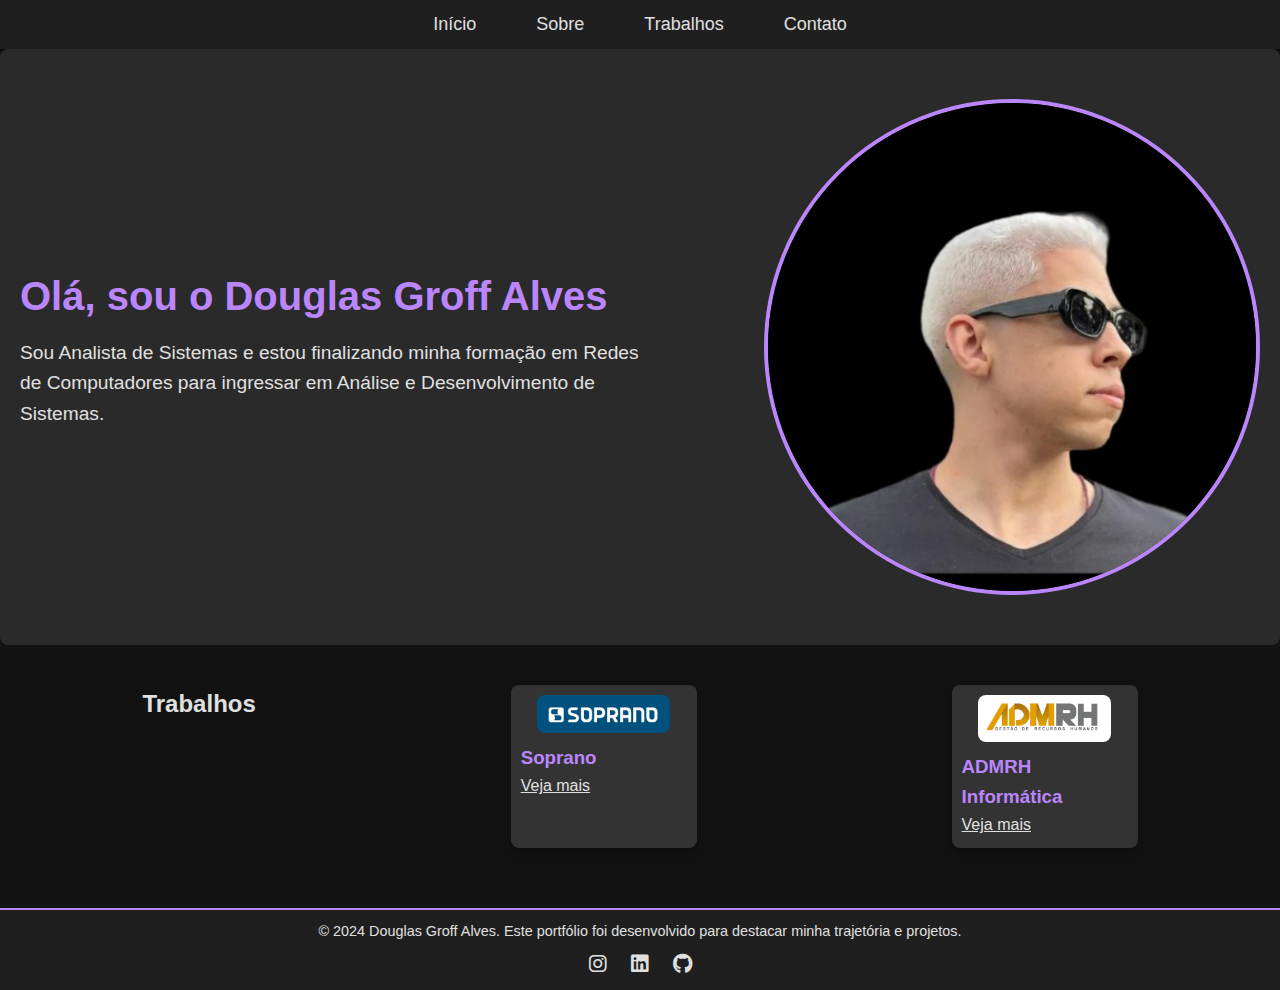
==== index.html @ 260fa3ba "portfolio" ====
<!DOCTYPE html>
<html lang="pt-BR">
<head>
    <meta charset="UTF-8">
    <meta name="viewport" content="width=device-width, initial-scale=1.0">
    <meta name="description" content="Portfólio de Douglas Groff Alves, Analista de Sistemas e estudante de Redes de Computadores e Análise e Desenvolvimento de Sistemas.">
    <title>Meu Portfólio</title>
    <link rel="preload" href="https://cdnjs.cloudflare.com/ajax/libs/font-awesome/6.0.0-beta3/css/all.min.css" as="style" onload="this.onload=null;this.rel='stylesheet'">
    <link rel="stylesheet" href="style.css">
</head>
<body>
    <!-- Cabeçalho -->
    <header>
        <nav>
            <ul>
                <li><a href="index.html" aria-current="page">Início</a></li>
                <li><a href="sobre.html">Sobre</a></li>
                <li><a href="projetos.html">Trabalhos</a></li>
                <li><a href="contato.html">Contato</a></li>
            </ul>
        </nav>
    </header>

    <!-- Seção de Introdução -->
    <section class="intro">
        <div class="intro-text">
            <h1>Olá, sou o Douglas Groff Alves</h1>
            <p>Sou Analista de Sistemas e estou finalizando minha formação em Redes de Computadores para ingressar em Análise e Desenvolvimento de Sistemas.</p>
        </div>
        <div class="intro-img">
            <img src="doug.jpg" alt="Foto de perfil de Douglas Groff Alves" class="foto-perfil">
        </div>
    </section>

    <!-- Seção de Destaque de Projetos -->
    <section class="destaques">
        <h2>Trabalhos</h2>
		<div class="projeto">
            <img src="logo_soprano.png" alt="Logo Soprano" class="logo-soprano">
            <h3>Soprano</h3>
            <u><p><a href="projetos.html">Veja mais</a></p></u>
        </div>
        <div class="projeto">
            <img src="logo_adm.png" alt="Logo ADMRH" class="logo-admrh">
            <h3>ADMRH Informática</h3>
            <u><p><a href="projetos.html">Veja mais</a></p></u>
        </div>
    </section>

<!-- Rodapé -->
    <footer>
        <p>&copy; 2024 Douglas Groff Alves. Este portfólio foi desenvolvido para destacar minha trajetória e projetos.</p>
        <ul>
            <li><a href="https://www.instagram.com/douglas.groff.71/" target="_blank" aria-label="Instagram"><i class="fab fa-instagram"></i></a></li>
            <li><a href="https://www.linkedin.com/in/douglasgroffalves" target="_blank" aria-label="LinkedIn"><i class="fab fa-linkedin"></i></a></li>
            <li><a href="https://github.com/douglasgroff001" target="_blank" aria-label="GitHub"><i class="fab fa-github"></i></a></li>
        </ul>
    </footer>
</body>
</html>
---- style.css ----
/* Reset de estilos */
* {
    margin: 0;
    padding: 0;
    box-sizing: border-box;
}

/* Corpo */
body {
    font-family: Arial, sans-serif;
    background-color: #121212; /* Fundo escuro */
    color: #e0e0e0; /* Texto claro */
    line-height: 1.6; /* Melhor legibilidade */
}

/* Cabeçalho */
header {
    background-color: #1f1f1f; /* Cor mais escura para o cabeçalho */
    padding: 10px 0;
    box-shadow: 0 2px 4px rgba(0, 0, 0, 0.5); /* Adiciona um leve sombreamento */
}

header nav ul {
    display: flex;
    justify-content: center;
    list-style: none;
}

header nav ul li {
    margin: 0 20px;
}

header nav ul li a {
    color: #e0e0e0; /* Texto claro */
    text-decoration: none;
    font-size: 18px;
    transition: color 0.3s;
    padding: 5px 10px; /* Espaço ao redor do texto */
    border-radius: 4px; /* Bordas arredondadas */
}

header nav ul li a:hover {
    color: #bb86fc; /* Cor ao passar o mouse */
    background-color: #2a2a2a; /* Fundo para o hover */
}

/* Seções */
section {
    padding: 20px;
    margin-bottom: 20px;
}

/* Seção de Introdução */
.intro {
    display: flex;
    align-items: center;
    justify-content: space-between;
    background-color: #2a2a2a; /* Fundo mais suave para a introdução */
    border-radius: 8px;
    padding: 50px 20px;
    flex-wrap: wrap; /* Permite que os itens se ajustem em telas menores */
    gap: 20px;
}

.intro-text {
    max-width: 50%;
}

.intro h1 {
    color: #bb86fc; /* Cor roxa para o título */
    font-size: 2.5em;
    margin-bottom: 10px;
}

.intro p {
    font-size: 1.2em;
    color: #e0e0e0; /* Texto claro */
}

.intro-img {
    max-width: 40%;
    display: flex;
    justify-content: center;
}

.foto-perfil {
    width: 100%;
    border-radius: 50%;
    border: 4px solid #bb86fc; /* Borda roxa para destacar */
    object-fit: cover; /* Garante que a imagem preencha o círculo sem distorcer */
}

/* Seção de Destaques */
.destaques {
    display: flex;
    justify-content: space-around;
    flex-wrap: wrap; /* Permite ajuste responsivo */
    gap: 10px;
    margin-top: 20px;
}

.projeto {
    width: 15%; /* Reduzido pela metade */
    background-color: #333333; /* Fundo escuro suave para cada projeto */
    padding: 10px;
    border-radius: 8px;
    box-shadow: 0 4px 8px rgba(0, 0, 0, 0.3);
    transition: transform 0.3s, box-shadow 0.3s;
}

.projeto:hover {
    transform: translateY(-10px); /* Efeito de hover */
    box-shadow: 0 8px 16px rgba(0, 0, 0, 0.4);
}

.projeto img {
    width: 80%; /* Reduz o tamanho da imagem */
    border-radius: 8px;
    margin: 0 auto; /* Centraliza a imagem */
    display: block;
}

.projeto h3 {
    color: #bb86fc; /* Cor roxa para os títulos dos projetos */
    margin-top: 10px;
}

.projeto p {
    color: #e0e0e0; /* Texto claro */
}

.projeto p a {
    color: #e0e0e0; /* Link branco */
    text-decoration: none; /* Remove sublinhado */
    transition: color 0.3s;
}

.projeto p a:hover {
    color: #bb86fc; /* Link roxo ao passar o mouse */
}

/* Seção Trabalhos */
.trabalhos {
    display: flex;
    justify-content: center;
    align-items: flex-start; /* Alinhamento dos elementos no topo */
    flex-wrap: wrap;
    gap: 20px;
    padding: 20px; /* Espaçamento interno */
}

.trabalhos .projeto {
    width: 300px; /* Tamanho fixo para uniformizar */
    background-color: #333333;
    padding: 15px;
    border-radius: 8px;
    box-shadow: 0 4px 8px rgba(0, 0, 0, 0.3);
    text-align: center;
    transition: transform 0.3s, box-shadow 0.3s;
}

.trabalhos .projeto img {
    width: 80%; /* Ajuste proporcional para imagens */
    margin: 0 auto;
    display: block;
    border-radius: 8px;
}

.trabalhos .projeto h3 {
    color: #bb86fc;
    margin-top: 10px;
}

.trabalhos .projeto p {
    color: #e0e0e0;
    margin-top: 10px;
}


/* Estilo para a seção de contato */
.contato {
    max-width: 600px; /* Limita a largura da seção */
    margin: 50px auto; /* Centraliza a seção na página */
    background-color: #1f1f1f; /* Fundo escuro */
    padding: 20px 30px; /* Espaçamento interno */
    border-radius: 10px; /* Bordas arredondadas */
    box-shadow: 0 4px 8px rgba(0, 0, 0, 0.3); /* Sombra para destaque */
    text-align: center; /* Centraliza texto e elementos */
}

.contato h1 {
    color: #bb86fc; /* Cor do título */
    font-size: 2em; /* Tamanho do título */
    margin-bottom: 10px; /* Espaçamento inferior */
}

.contato p {
    color: #e0e0e0; /* Texto claro */
    font-size: 1.1em; /* Aumenta o tamanho do texto */
    margin-bottom: 20px; /* Espaçamento inferior */
}

/* Estilo para o formulário */
#contato-form {
    display: flex;
    flex-direction: column; /* Organiza os campos em coluna */
    gap: 15px; /* Espaço entre os campos */
}

.campo {
    text-align: left; /* Alinha as labels à esquerda */
}

.campo label {
    color: #e0e0e0; /* Cor do texto */
    font-weight: bold; /* Destaca o texto */
    margin-bottom: 5px; /* Espaçamento inferior */
    display: block; /* Garante que fique acima do campo */
}

.campo input,
.campo textarea {
    width: 100%; /* Preenche a largura do formulário */
    padding: 10px; /* Espaçamento interno */
    border: 2px solid #333333; /* Borda inicial */
    border-radius: 5px; /* Bordas arredondadas */
    background-color: #2a2a2a; /* Fundo escuro */
    color: #e0e0e0; /* Texto claro */
    font-size: 1em; /* Tamanho da fonte */
    transition: border 0.3s; /* Animação na borda */
}

.campo input:focus,
.campo textarea:focus {
    border-color: #bb86fc; /* Muda a cor da borda ao focar */
    outline: none; /* Remove o contorno padrão */
}

.campo textarea {
    resize: vertical; /* Permite redimensionar apenas verticalmente */
}

/* Botão de envio */
button[type="button"] {
    padding: 10px 20px; /* Espaçamento interno */
    background-color: #bb86fc; /* Fundo roxo */
    color: #121212; /* Texto escuro */
    border: none; /* Remove borda */
    border-radius: 5px; /* Bordas arredondadas */
    font-size: 1.1em; /* Aumenta o texto */
    font-weight: bold; /* Destaca o texto */
    cursor: pointer; /* Mostra o cursor de clique */
    transition: background-color 0.3s, transform 0.2s; /* Animações */
}

button[type="button"]:hover {
    background-color: #a673e8; /* Cor mais clara ao passar o mouse */
    transform: scale(1.05); /* Leve aumento no botão */
}

button[type="button"]:active {
    transform: scale(0.95); /* Reduz o botão ao clicar */
}

/* Responsividade */
@media (max-width: 480px) {
    .contato {
        padding: 15px; /* Reduz o padding em telas menores */
    }

    .contato h1 {
        font-size: 1.8em; /* Reduz tamanho do título */
    }

    .contato p {
        font-size: 1em; /* Ajusta tamanho do texto */
    }
}

/* Rodapé */
footer {
    text-align: center;
    background-color: #1f1f1f;
    color: #e0e0e0;
    padding: 10px 0; /* Reduzindo o padding para menor altura */
    margin-top: 40px;
    border-top: 2px solid #bb86fc; /* Linha decorativa no topo */
    font-size: 0.9em; /* Diminuindo tamanho da fonte */
}

footer ul {
    list-style: none;
    padding: 0;
    margin-top: 5px; /* Reduzindo espaço entre elementos */
}

footer ul li {
    display: inline;
    margin: 0 10px; /* Menor espaçamento entre links */
}

footer ul li a {
    color: #e0e0e0;
    text-decoration: none;
    font-size: 20px; /* Diminuindo tamanho dos ícones */
    transition: color 0.3s;
}

footer ul li a:hover {
    color: #bb86fc;
}

/* Media Queries para Responsividade */
@media (max-width: 768px) {
    .intro {
        flex-direction: column;
        text-align: center;
    }

    .intro-text {
        max-width: 100%;
    }

    .intro-img {
        max-width: 60%;
    }

    .destaques {
        flex-direction: column;
        align-items: center;
    }

    .projeto {
        width: 80%;
        margin-bottom: 20px;
    }

    footer ul li {
        display: block;
        margin: 10px 0;
    }
}

@media (max-width: 480px) {
    header nav ul {
        flex-direction: column;
        align-items: center;
    }

    header nav ul li {
        margin: 10px 0;
    }

    .intro h1 {
        font-size: 1.8em;
    }

    .intro p {
        font-size: 1em;
    }
}
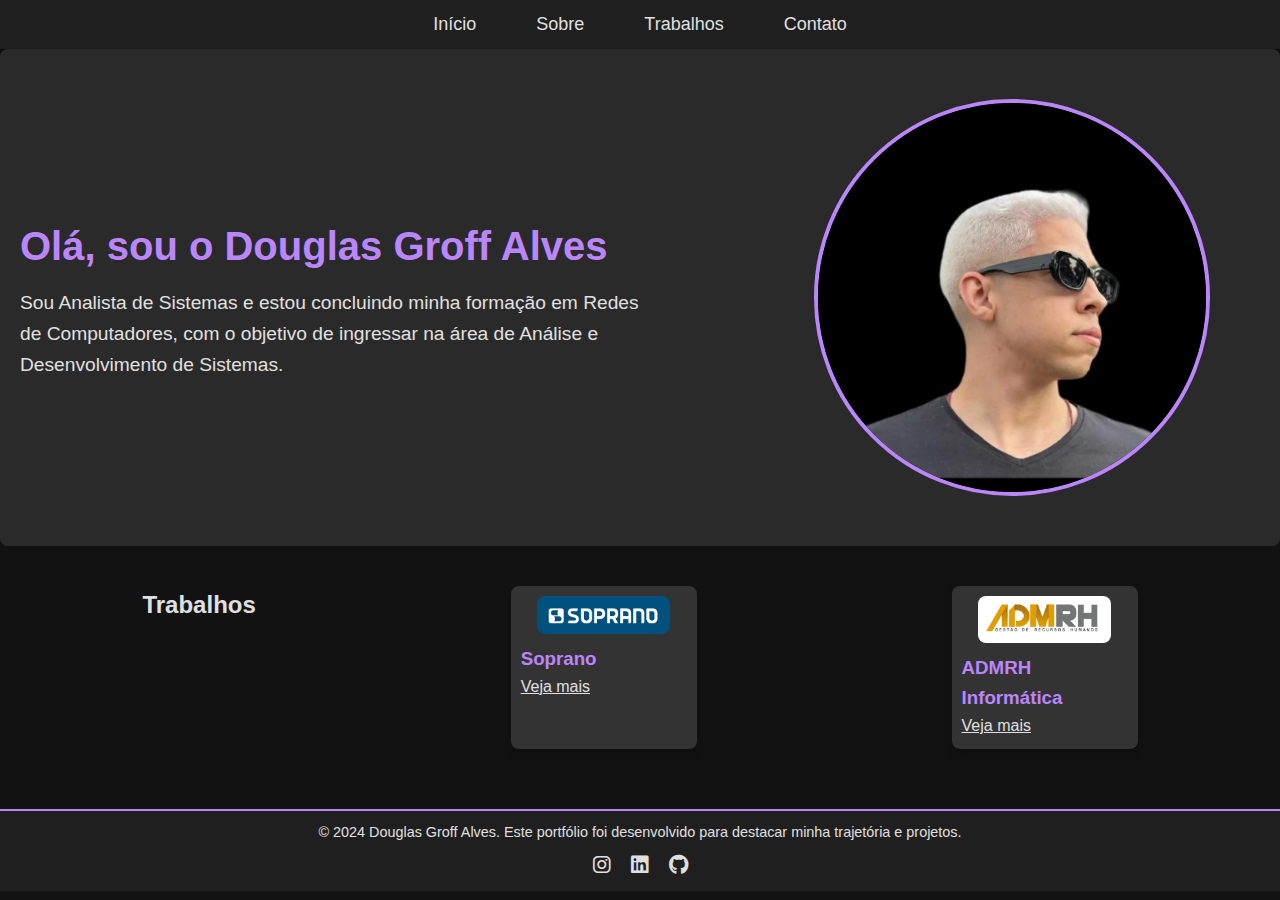
==== commit 365907c2: "Update index.html" ====
--- a/index.html
+++ b/index.html
@@ -25,7 +25,7 @@
     <section class="intro">
         <div class="intro-text">
             <h1>Olá, sou o Douglas Groff Alves</h1>
-            <p>Sou Analista de Sistemas e estou finalizando minha formação em Redes de Computadores para ingressar em Análise e Desenvolvimento de Sistemas.</p>
+            <p>Sou Analista de Sistemas e estou concluindo minha formação em Redes de Computadores, com o objetivo de ingressar na área de Análise e Desenvolvimento de Sistemas.</p>
         </div>
         <div class="intro-img">
             <img src="doug.jpg" alt="Foto de perfil de Douglas Groff Alves" class="foto-perfil">
@@ -57,4 +57,4 @@
         </ul>
     </footer>
 </body>
-</html>+</html>
--- a/style.css
+++ b/style.css
@@ -84,7 +84,7 @@
 }
 
 .foto-perfil {
-    width: 100%;
+    width: 80%;
     border-radius: 50%;
     border: 4px solid #bb86fc; /* Borda roxa para destacar */
     object-fit: cover; /* Garante que a imagem preencha o círculo sem distorcer */
@@ -143,7 +143,7 @@
 .trabalhos {
     display: flex;
     justify-content: center;
-    align-items: flex-start; /* Alinhamento dos elementos no topo */
+    align-items: center;
     flex-wrap: wrap;
     gap: 20px;
     padding: 20px; /* Espaçamento interno */
@@ -175,7 +175,6 @@
     color: #e0e0e0;
     margin-top: 10px;
 }
-
 
 /* Estilo para a seção de contato */
 .contato {
@@ -292,6 +291,8 @@
     list-style: none;
     padding: 0;
     margin-top: 5px; /* Reduzindo espaço entre elementos */
+    display: flex;
+    justify-content: center;
 }
 
 footer ul li {
@@ -339,6 +340,10 @@
         display: block;
         margin: 10px 0;
     }
+
+    .trabalhos {
+        flex-direction: column;
+    }
 }
 
 @media (max-width: 480px) {
@@ -358,4 +363,22 @@
     .intro p {
         font-size: 1em;
     }
-}
+
+    .trabalhos {
+        flex-direction: column;
+    }
+
+    .trabalhos .projeto {
+        width: 100%;
+    }
+
+    footer ul {
+        flex-direction: row; /* Garante que os ícones fiquem lado a lado */
+        justify-content: center; /* Centraliza os ícones */
+    }
+
+    footer ul li {
+        display: inline-block; /* Mantém os ícones lado a lado */
+        margin: 0 15px; /* Adiciona espaço entre os ícones */
+    }
+}
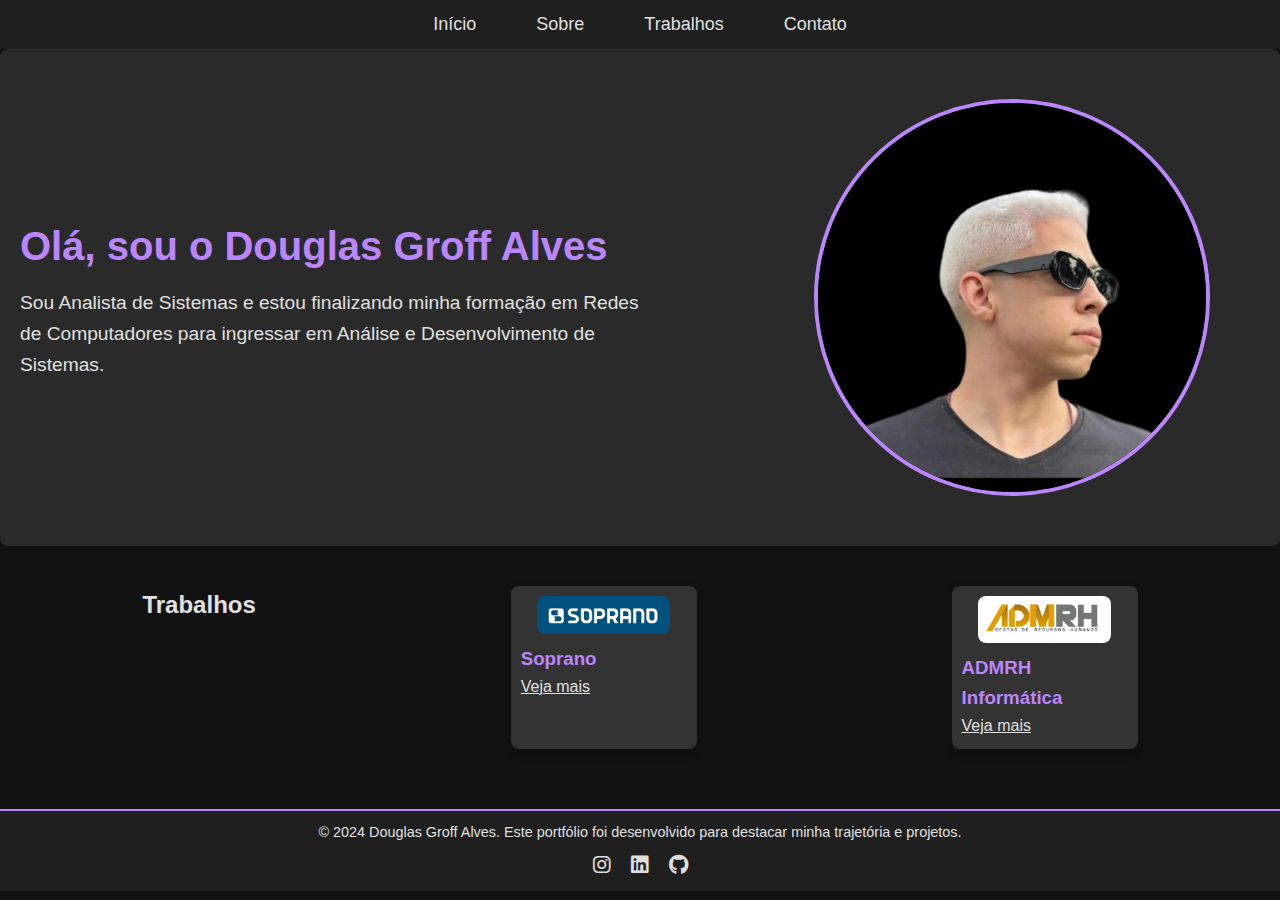
==== commit 2bdb9a95: "Update index.html" ====
--- a/index.html
+++ b/index.html
@@ -11,21 +11,28 @@
 <body>
     <!-- Cabeçalho -->
     <header>
-        <nav>
-            <ul>
-                <li><a href="index.html" aria-current="page">Início</a></li>
-                <li><a href="sobre.html">Sobre</a></li>
-                <li><a href="projetos.html">Trabalhos</a></li>
-                <li><a href="contato.html">Contato</a></li>
-            </ul>
-        </nav>
-    </header>
-
+    <nav>
+        <!-- Ícone do hambúrguer para dispositivos móveis -->
+        <div class="hamburger-menu" id="hamburger-menu">
+            <div class="bar"></div>
+            <div class="bar"></div>
+            <div class="bar"></div>
+        </div>
+		<!-- Menu de navegação -->
+        <ul id="menu">
+            <li><a href="index.html">Início</a></li>
+            <li><a href="sobre.html">Sobre</a></li>
+            <li><a href="projetos.html">Trabalhos</a></li>
+            <li><a href="contato.html">Contato</a></li>
+        </ul>
+    </nav>
+</header>
+    
     <!-- Seção de Introdução -->
     <section class="intro">
         <div class="intro-text">
             <h1>Olá, sou o Douglas Groff Alves</h1>
-            <p>Sou Analista de Sistemas e estou concluindo minha formação em Redes de Computadores, com o objetivo de ingressar na área de Análise e Desenvolvimento de Sistemas.</p>
+            <p>Sou Analista de Sistemas e estou finalizando minha formação em Redes de Computadores para ingressar em Análise e Desenvolvimento de Sistemas.</p>
         </div>
         <div class="intro-img">
             <img src="doug.jpg" alt="Foto de perfil de Douglas Groff Alves" class="foto-perfil">
@@ -35,7 +42,7 @@
     <!-- Seção de Destaque de Projetos -->
     <section class="destaques">
         <h2>Trabalhos</h2>
-		<div class="projeto">
+        <div class="projeto">
             <img src="logo_soprano.png" alt="Logo Soprano" class="logo-soprano">
             <h3>Soprano</h3>
             <u><p><a href="projetos.html">Veja mais</a></p></u>
@@ -47,7 +54,7 @@
         </div>
     </section>
 
-<!-- Rodapé -->
+    <!-- Rodapé -->
     <footer>
         <p>&copy; 2024 Douglas Groff Alves. Este portfólio foi desenvolvido para destacar minha trajetória e projetos.</p>
         <ul>
@@ -56,5 +63,20 @@
             <li><a href="https://github.com/douglasgroff001" target="_blank" aria-label="GitHub"><i class="fab fa-github"></i></a></li>
         </ul>
     </footer>
+
+    <!-- Script JavaScript ajustado -->
+    <script>
+	// Seleciona o ícone do hambúrguer e o menu
+		const hamburgerMenu = document.getElementById('hamburger-menu');
+		const menu = document.getElementById('menu');
+
+	// Adiciona um ouvinte de evento para o clique no hambúrguer
+		hamburgerMenu.addEventListener('click', function() {
+    // Alterna a classe 'open' no ícone do hambúrguer (faz ele virar um 'X')
+		hamburgerMenu.classList.toggle('open'); 
+    // Alterna a classe 'active' no menu de navegação (abre ou fecha o menu)
+		menu.classList.toggle('active');
+	});
+    </script>
 </body>
 </html>
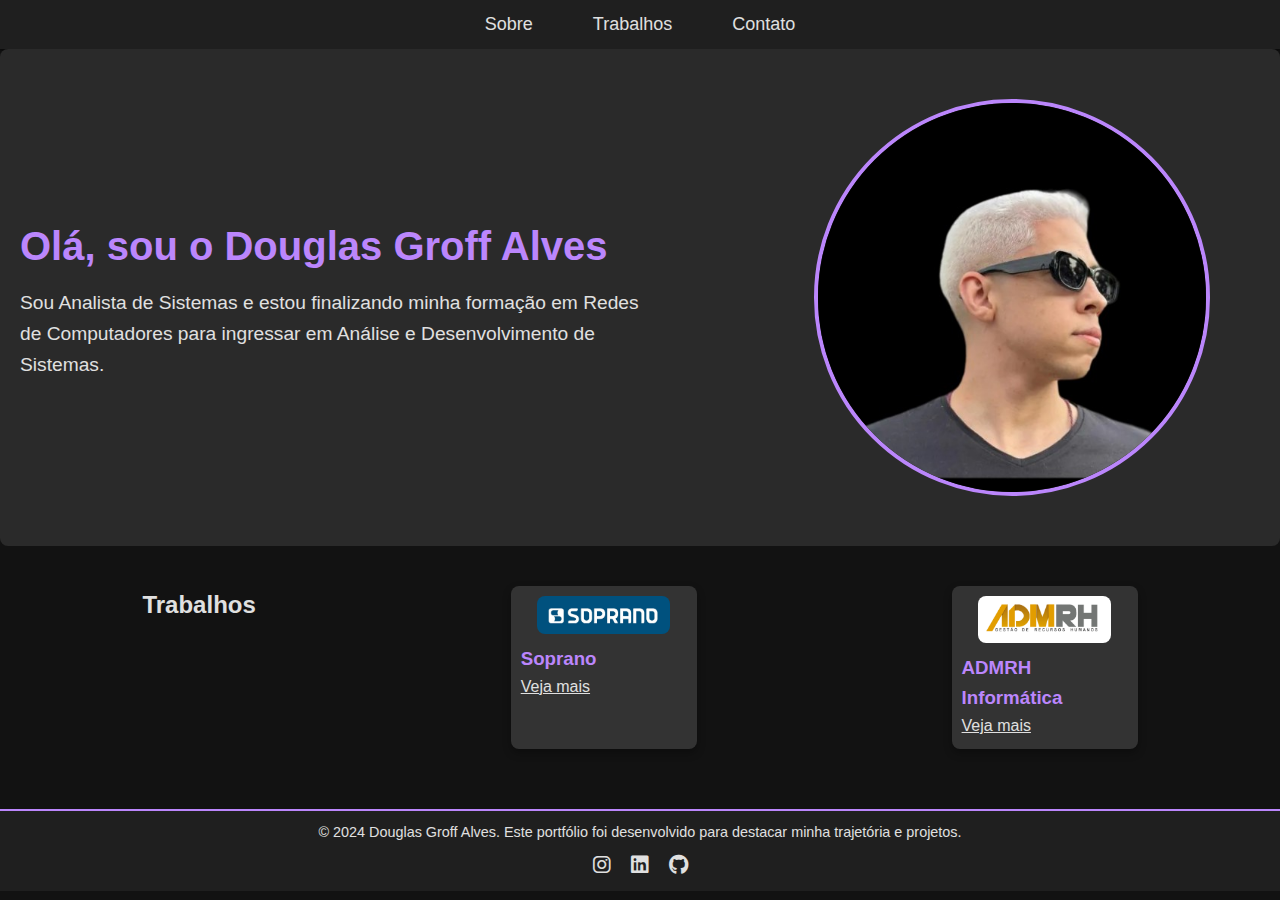
==== commit dd4ee90f: "Update index.html" ====
--- a/index.html
+++ b/index.html
@@ -20,7 +20,6 @@
         </div>
 		<!-- Menu de navegação -->
         <ul id="menu">
-            <li><a href="index.html">Início</a></li>
             <li><a href="sobre.html">Sobre</a></li>
             <li><a href="projetos.html">Trabalhos</a></li>
             <li><a href="contato.html">Contato</a></li>
--- a/style.css
+++ b/style.css
@@ -346,6 +346,104 @@
     }
 }
 
+/* INÍCIO DO MENU HAMBURGUER */
+/* Estilos do menu hambúrguer */
+.hamburger-menu {
+    display: none;
+    flex-direction: column;
+    cursor: pointer;
+    width: 30px;
+    height: 25px;
+    justify-content: space-between;
+    align-items: center;
+    transition: transform 0.3s ease; /* Transição suave */
+}
+
+.hamburger-menu .bar {
+    background-color: #e0e0e0;
+    height: 4px;
+    width: 100%;
+    border-radius: 2px;
+    transition: all 0.3s ease; /* Transições para as barras */
+}
+
+/* Mudança do ícone para "X" quando o menu é aberto */
+.hamburger-menu.open .bar:nth-child(1) {
+    transform: rotate(45deg) translate(20px, -5px); /* Primeira barra vira para diagonal */
+}
+
+.hamburger-menu.open .bar:nth-child(2) {
+    opacity: 0; /* Segunda barra desaparece */
+}
+
+.hamburger-menu.open .bar:nth-child(3) {
+    transform: rotate(-45deg) translate(20px, 5px); /* Terceira barra vira para diagonal */
+}
+
+/* Menu de navegação oculto em dispositivos móveis */
+#menu {
+    display: flex;
+    justify-content: center;
+    list-style: none;
+}
+
+#menu li {
+    margin: 0 20px;
+}
+
+#menu li a {
+    color: #e0e0e0;
+    text-decoration: none;
+    font-size: 18px;
+    transition: color 0.3s;
+    padding: 5px 10px;
+    border-radius: 4px;
+}
+
+#menu li a:hover {
+    color: #bb86fc;
+    background-color: #2a2a2a;
+}
+
+/* Quando a tela é menor ou igual a 768px, o menu hambúrguer será exibido */
+@media (max-width: 768px) {
+    .hamburger-menu {
+        display: flex;
+    }
+
+    #menu {
+        display: none; /* Inicialmente, o menu está oculto */
+        flex-direction: column;
+        width: 100%;
+        text-align: center;
+        background-color: #1f1f1f;
+        position: absolute;
+        top: 60px;
+        left: 0;
+        padding: 10px 0;
+    }
+
+    #menu li {
+        margin: 15px 0; /* Menor espaçamento entre os itens do menu */
+    }
+
+    #menu.active {
+        display: flex; /* Mostra o menu quando a classe 'active' é adicionada */
+    }
+}
+
+/* Quando o menu hambúrguer está ativo, o menu de navegação é mostrado */
+@media (max-width: 480px) {
+    #menu li a {
+        font-size: 20px;
+    }
+}
+
+
+
+/* FIM DO MENU HAMBURGUER */
+
+
 @media (max-width: 480px) {
     header nav ul {
         flex-direction: column;
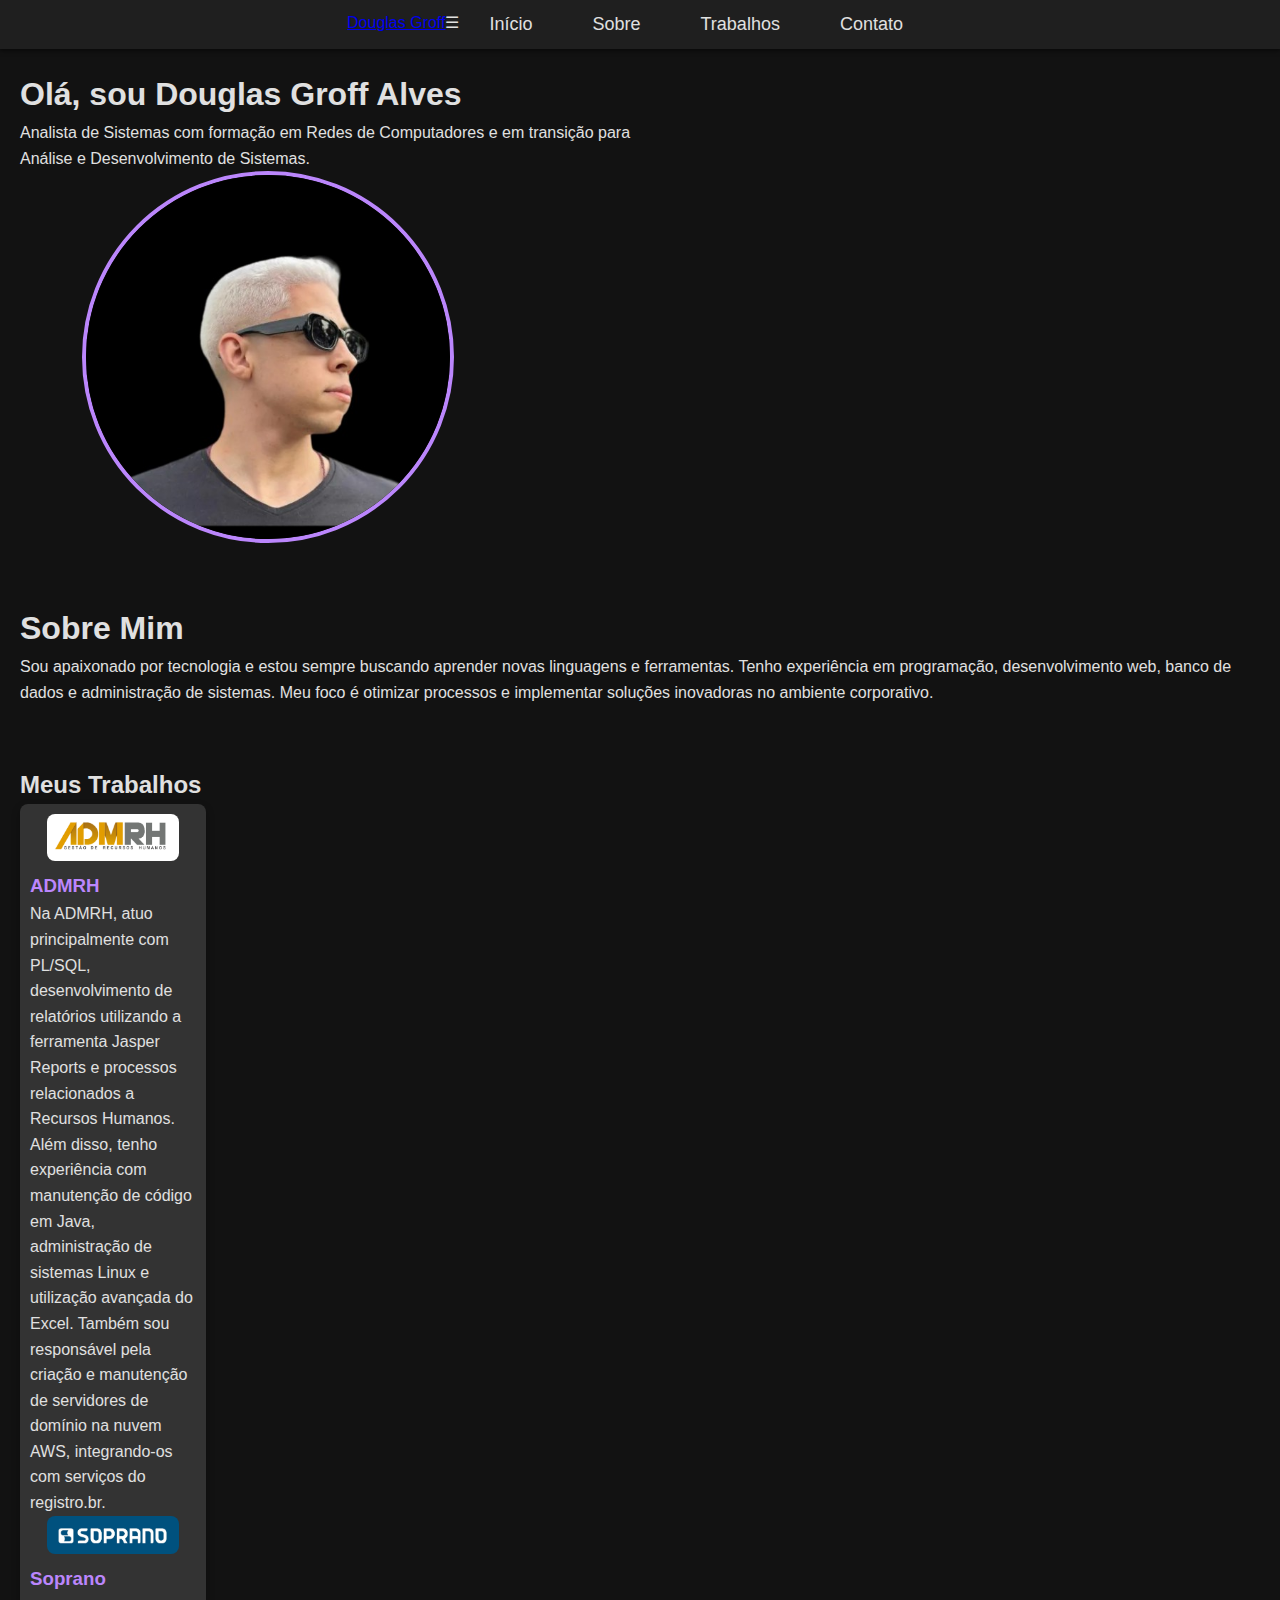
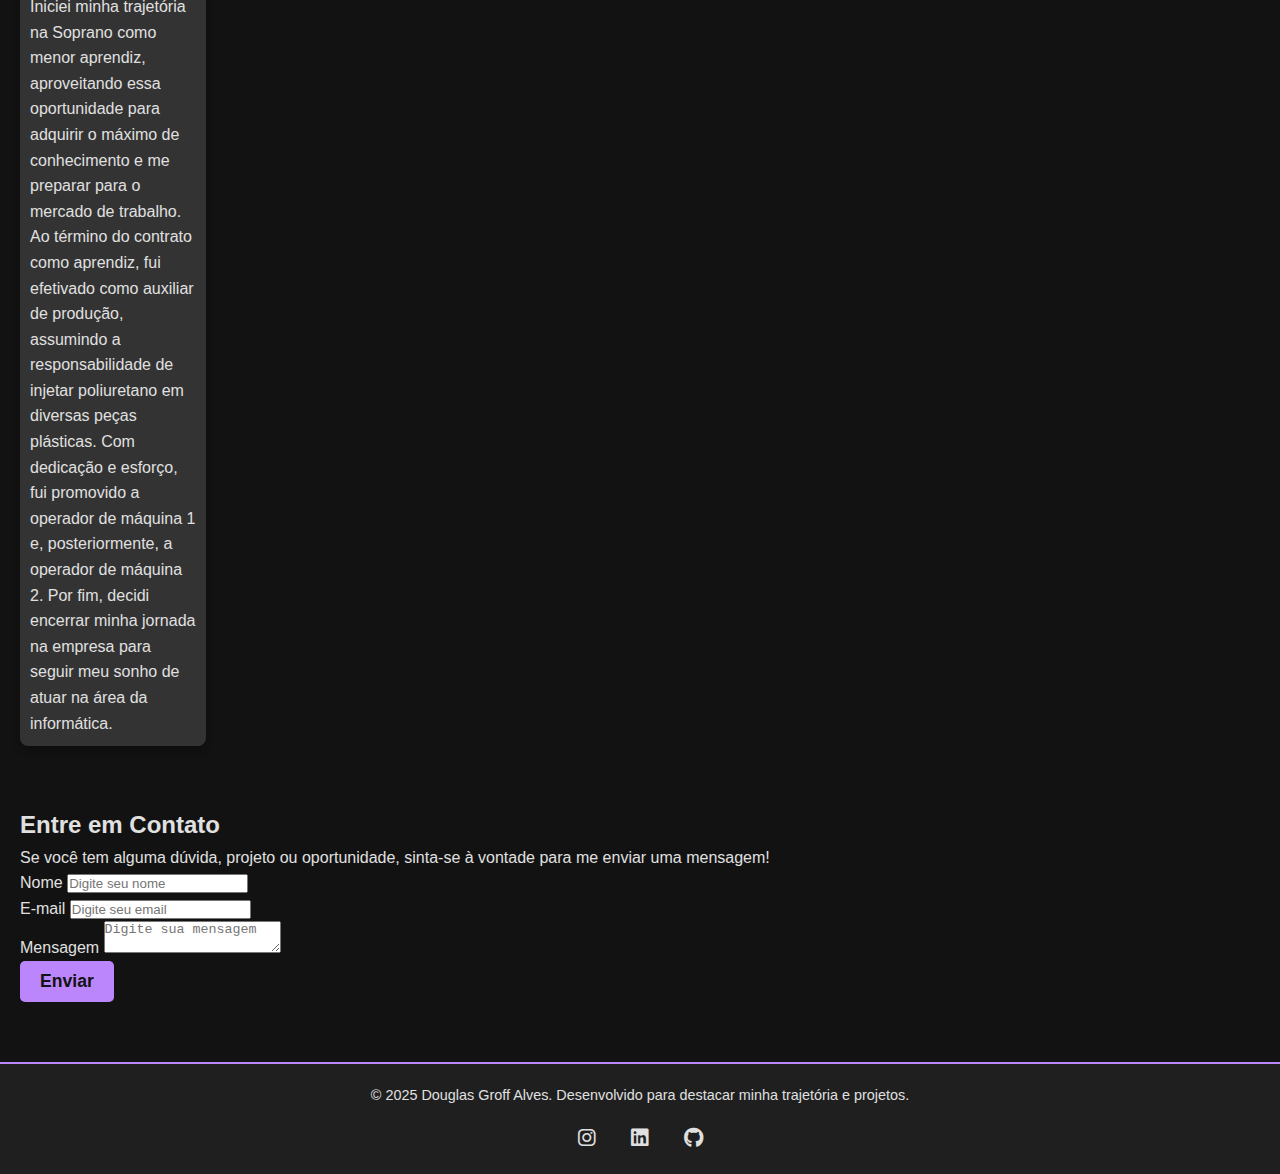
==== commit fe86716d: "Update index.html" ====
--- a/index.html
+++ b/index.html
@@ -1,81 +1,228 @@
 <!DOCTYPE html>
 <html lang="pt-BR">
+
 <head>
     <meta charset="UTF-8">
     <meta name="viewport" content="width=device-width, initial-scale=1.0">
-    <meta name="description" content="Portfólio de Douglas Groff Alves, Analista de Sistemas e estudante de Redes de Computadores e Análise e Desenvolvimento de Sistemas.">
-    <title>Meu Portfólio</title>
-    <link rel="preload" href="https://cdnjs.cloudflare.com/ajax/libs/font-awesome/6.0.0-beta3/css/all.min.css" as="style" onload="this.onload=null;this.rel='stylesheet'">
+    <title>Portfólio</title>
     <link rel="stylesheet" href="style.css">
+    <link rel="stylesheet" href="https://cdnjs.cloudflare.com/ajax/libs/font-awesome/6.0.0-beta3/css/all.min.css">
 </head>
+
 <body>
-    <!-- Cabeçalho -->
     <header>
-    <nav>
-        <!-- Ícone do hambúrguer para dispositivos móveis -->
-        <div class="hamburger-menu" id="hamburger-menu">
-            <div class="bar"></div>
-            <div class="bar"></div>
-            <div class="bar"></div>
-        </div>
-		<!-- Menu de navegação -->
-        <ul id="menu">
-            <li><a href="sobre.html">Sobre</a></li>
-            <li><a href="projetos.html">Trabalhos</a></li>
-            <li><a href="contato.html">Contato</a></li>
-        </ul>
-    </nav>
-</header>
-    
-    <!-- Seção de Introdução -->
-    <section class="intro">
+        <nav id="menu">
+            <div class="logo">
+                <a href="#">Douglas Groff</a>
+            </div>
+            <div class="menu-hamburguer" id="menu-hamburguer">
+                &#9776; <!-- Ícone do hambúrguer -->
+            </div>
+            <div id="menu-items">
+                <ul>
+                    <li><a href="#home">Início</a></li>
+                    <li><a href="#sobre">Sobre</a></li>
+                    <li><a href="#trabalhos">Trabalhos</a></li>
+                    <li><a href="#contato">Contato</a></li>
+                </ul>
+            </div>
+        </nav>
+    </header>
+
+    <section id="home">
         <div class="intro-text">
-            <h1>Olá, sou o Douglas Groff Alves</h1>
-            <p>Sou Analista de Sistemas e estou finalizando minha formação em Redes de Computadores para ingressar em Análise e Desenvolvimento de Sistemas.</p>
+            <h1>Olá, sou Douglas Groff Alves</h1>
+            <p>Analista de Sistemas com formação em Redes de Computadores e em transição para Análise e Desenvolvimento de Sistemas.</p>
         </div>
         <div class="intro-img">
             <img src="doug.jpg" alt="Foto de perfil de Douglas Groff Alves" class="foto-perfil">
         </div>
     </section>
 
-    <!-- Seção de Destaque de Projetos -->
-    <section class="destaques">
-        <h2>Trabalhos</h2>
+    <section id="sobre">
+        <h1>Sobre Mim</h1>
+        <p>Sou apaixonado por tecnologia e estou sempre buscando aprender novas linguagens e ferramentas. Tenho experiência em programação, 
+		desenvolvimento web, banco de dados e administração de sistemas. Meu foco é otimizar processos e implementar soluções inovadoras no ambiente corporativo.</p>
+    </section>
+
+    <section id="trabalhos">
+        <h2>Meus Trabalhos</h2>
         <div class="projeto">
-            <img src="logo_soprano.png" alt="Logo Soprano" class="logo-soprano">
-            <h3>Soprano</h3>
-            <u><p><a href="projetos.html">Veja mais</a></p></u>
-        </div>
-        <div class="projeto">
-            <img src="logo_adm.png" alt="Logo ADMRH" class="logo-admrh">
-            <h3>ADMRH Informática</h3>
-            <u><p><a href="projetos.html">Veja mais</a></p></u>
+            <div class="projeto-item">
+                <img src="logo_adm.png" alt="Logo da ADMRH" class="logo">
+                <div class="info">
+                    <h3>ADMRH</h3>
+                    <p>Na ADMRH, atuo principalmente com PL/SQL, desenvolvimento de relatórios utilizando a ferramenta Jasper Reports e processos relacionados a Recursos Humanos. 
+					Além disso, tenho experiência com manutenção de código em Java, administração de sistemas Linux e utilização avançada do Excel. 
+					Também sou responsável pela criação e manutenção de servidores de domínio na nuvem AWS, integrando-os com serviços do registro.br.</p>
+                </div>
+            </div>
+            <div class="projeto-item">
+                <img src="logo_soprano.png" alt="Logo da Soprano" class="logo">
+                <div class="info">
+                    <h3>Soprano</h3>
+                    <p>Iniciei minha trajetória na Soprano como menor aprendiz, aproveitando essa oportunidade para adquirir o máximo de conhecimento e me preparar para o mercado de trabalho. 
+					Ao término do contrato como aprendiz, fui efetivado como auxiliar de produção, assumindo a responsabilidade de injetar poliuretano em diversas peças plásticas. 
+					Com dedicação e esforço, fui promovido a operador de máquina 1 e, posteriormente, a operador de máquina 2. Por fim, decidi encerrar minha jornada na empresa para seguir meu sonho de atuar na área da informática.</p>
+                </div>
+            </div>
         </div>
     </section>
 
-    <!-- Rodapé -->
+<section id="contato">
+    <div class="contact-info">
+        <h2>Entre em Contato</h2>
+        <p>Se você tem alguma dúvida, projeto ou oportunidade, sinta-se à vontade para me enviar uma mensagem!</p>
+
+        <form class="contact-form" action="#" method="POST">
+            <div class="form-group">
+                <label for="name">Nome</label>
+                <input type="text" id="name" name="name" required placeholder="Digite seu nome">
+            </div>
+            <div class="form-group">
+                <label for="email">E-mail</label>
+                <input type="email" id="email" name="email" required placeholder="Digite seu email">
+            </div>
+            <div class="form-group">
+                <label for="message">Mensagem</label>
+                <textarea id="message" name="message" required placeholder="Digite sua mensagem"></textarea>
+            </div>
+            <button type="button" onclick="enviarMensagemWhatsApp()">Enviar</button>
+        </form>
+    </div>
+</section>
+
     <footer>
-        <p>&copy; 2024 Douglas Groff Alves. Este portfólio foi desenvolvido para destacar minha trajetória e projetos.</p>
+        <p>&copy; 2025 Douglas Groff Alves. Desenvolvido para destacar minha trajetória e projetos.</p>
         <ul>
-            <li><a href="https://www.instagram.com/douglas.groff.71/" target="_blank" aria-label="Instagram"><i class="fab fa-instagram"></i></a></li>
-            <li><a href="https://www.linkedin.com/in/douglasgroffalves" target="_blank" aria-label="LinkedIn"><i class="fab fa-linkedin"></i></a></li>
-            <li><a href="https://github.com/douglasgroff001" target="_blank" aria-label="GitHub"><i class="fab fa-github"></i></a></li>
+            <li><a href="https://www.instagram.com/douglas.groff.71/" target="_blank" rel="noopener noreferrer"><i class="fab fa-instagram"></i></a></li>
+            <li><a href="https://www.linkedin.com/in/douglasgroffalves" target="_blank" rel="noopener noreferrer"><i class="fab fa-linkedin"></i></a></li>
+            <li><a href="https://github.com/douglasgroff001" target="_blank" rel="noopener noreferrer"><i class="fab fa-github"></i></a></li>
         </ul>
     </footer>
 
-    <!-- Script JavaScript ajustado -->
     <script>
-	// Seleciona o ícone do hambúrguer e o menu
-		const hamburgerMenu = document.getElementById('hamburger-menu');
-		const menu = document.getElementById('menu');
-
-	// Adiciona um ouvinte de evento para o clique no hambúrguer
-		hamburgerMenu.addEventListener('click', function() {
-    // Alterna a classe 'open' no ícone do hambúrguer (faz ele virar um 'X')
-		hamburgerMenu.classList.toggle('open'); 
-    // Alterna a classe 'active' no menu de navegação (abre ou fecha o menu)
-		menu.classList.toggle('active');
-	});
+        <!-- Inicio Menu hamburguer -->
+document.addEventListener("DOMContentLoaded", function() {
+    const menuHamburguer = document.querySelector(".menu-hamburguer");
+    const menuItems = document.querySelector("#menu-items");
+
+    menuHamburguer.addEventListener("click", function() {
+        menuItems.classList.toggle("active"); // Adiciona ou remove a classe 'active'
+        menuHamburguer.classList.toggle("open"); // Gira o ícone do menu
+    });
+});
+        		
+        <!-- Fim Menu hamburguer -->
+        
+        	 <!-- Início envio de mensagens para o WhatsApp -->
+        function enviarMensagemWhatsApp() {
+            var nome = document.getElementById("name").value; // Alterado de "nome" para "name"
+            var email = document.getElementById("email").value; // Correto
+            var mensagem = document.getElementById("message").value; // Alterado de "mensagem" para "message"
+        
+            // Sanitizando e criando a mensagem para WhatsApp
+            var mensagemFinal = "Você recebeu uma nova mensagem de contato:\n\n" +
+                                "Nome: " + nome + "\n" +
+                                "E-mail: " + email + "\n" +
+                                "Mensagem: " + mensagem;
+        
+            // Codificando a mensagem para URL
+            var mensagemCodificada = encodeURIComponent(mensagemFinal);
+        
+            // Número do WhatsApp (utilize o número no formato internacional, sem "+" e espaços)
+            var whatsappNumber = "5554996305968"; 
+        
+            // Criando o link para o WhatsApp
+            var whatsappLink = "https://wa.me/" + whatsappNumber + "?text=" + mensagemCodificada;
+        
+            // Redirecionando para o link
+            window.open(whatsappLink, "_blank");
+        }
+        	 
+        	 <!-- Fim envio de mensagens para o WhatsApp -->
+			 
+			 
+			 <!-- INICIO Faz com que proiba de enviar mensagems sem texto -->
+    // Aguardar o carregamento completo da página
+    document.addEventListener('DOMContentLoaded', function() {
+        const form = document.getElementById('contactForm');
+
+        form.addEventListener('submit', function(event) {
+            // Prevenir o envio do formulário caso a validação falhe
+            let isValid = true;
+
+            const name = form.querySelector('#name');
+            const email = form.querySelector('#email');
+            const message = form.querySelector('#message');
+
+            // Verifica se todos os campos obrigatórios foram preenchidos
+            if (!name.value.trim()) {
+                isValid = false;
+                name.classList.add('error'); // Aplica a classe de erro
+            } else {
+                name.classList.remove('error'); // Remove a classe de erro
+            }
+
+            if (!email.value.trim()) {
+                isValid = false;
+                email.classList.add('error');
+            } else {
+                email.classList.remove('error');
+            }
+
+            if (!message.value.trim()) {
+                isValid = false;
+                message.classList.add('error');
+            } else {
+                message.classList.remove('error');
+            }
+
+            // Se algum campo estiver vazio, impede o envio do formulário
+            if (!isValid) {
+                event.preventDefault(); // Impede o envio do formulário
+                alert('Por favor, preencha todos os campos obrigatórios!');
+            }
+        });
+    });
+	
+	<!-- FIM Faz com que proiba de enviar mensagems sem texto -->
+			 
+	
+	window.addEventListener('scroll', function() {
+    const header = document.querySelector('header');
+    if (window.scrollY > 50) {
+        header.classList.add('scrolled');
+    } else {
+        header.classList.remove('scrolled');
+    }
+});
+
+window.addEventListener('scroll', function() {
+    const sections = document.querySelectorAll('section');
+    sections.forEach(function(section) {
+        const rect = section.getBoundingClientRect();
+        if (rect.top < window.innerHeight && rect.bottom >= 0) {
+            section.classList.add('visible');
+        } else {
+            section.classList.remove('visible');
+        }
+    });
+});
+
+window.addEventListener('scroll', function() {
+    const sections = document.querySelectorAll('section');
+    sections.forEach(function(section) {
+        const rect = section.getBoundingClientRect();
+        if (rect.top < window.innerHeight && rect.bottom >= 0) {
+            section.classList.add('visible');
+        } else {
+            section.classList.remove('visible');
+        }
+    });
+});
+	
     </script>
 </body>
+
 </html>
--- a/style.css
+++ b/style.css
@@ -1,3 +1,14 @@
+/* Declaração de variáveis para cores e fontes */
+:root {
+    --cor-principal: #bb86fc;
+    --cor-secundaria: #121212;
+    --cor-texto: #e0e0e0;
+    --cor-fundo: #1f1f1f;
+    --cor-destaque: #333333;
+    --cor-hover: #2a2a2a;
+    --cor-borda: #333333;
+}
+
 /* Reset de estilos */
 * {
     margin: 0;
@@ -8,16 +19,16 @@
 /* Corpo */
 body {
     font-family: Arial, sans-serif;
-    background-color: #121212; /* Fundo escuro */
-    color: #e0e0e0; /* Texto claro */
-    line-height: 1.6; /* Melhor legibilidade */
+    background-color: var(--cor-secundaria);
+    color: var(--cor-texto);
+    line-height: 1.6;
 }
 
 /* Cabeçalho */
 header {
-    background-color: #1f1f1f; /* Cor mais escura para o cabeçalho */
+    background-color: var(--cor-fundo);
     padding: 10px 0;
-    box-shadow: 0 2px 4px rgba(0, 0, 0, 0.5); /* Adiciona um leve sombreamento */
+    box-shadow: 0 2px 4px rgba(0, 0, 0, 0.5);
 }
 
 header nav ul {
@@ -31,17 +42,17 @@
 }
 
 header nav ul li a {
-    color: #e0e0e0; /* Texto claro */
+    color: var(--cor-texto);
     text-decoration: none;
-    font-size: 18px;
-    transition: color 0.3s;
-    padding: 5px 10px; /* Espaço ao redor do texto */
-    border-radius: 4px; /* Bordas arredondadas */
+    font-size: 1.125rem; /* Melhor unidade para escalabilidade */
+    transition: color 0.3s, background-color 0.3s;
+    padding: 5px 10px;
+    border-radius: 4px;
 }
 
 header nav ul li a:hover {
-    color: #bb86fc; /* Cor ao passar o mouse */
-    background-color: #2a2a2a; /* Fundo para o hover */
+    color: var(--cor-principal);
+    background-color: var(--cor-hover);
 }
 
 /* Seções */
@@ -55,10 +66,10 @@
     display: flex;
     align-items: center;
     justify-content: space-between;
-    background-color: #2a2a2a; /* Fundo mais suave para a introdução */
+    background-color: var(--cor-hover);
     border-radius: 8px;
     padding: 50px 20px;
-    flex-wrap: wrap; /* Permite que os itens se ajustem em telas menores */
+    flex-wrap: wrap;
     gap: 20px;
 }
 
@@ -67,14 +78,13 @@
 }
 
 .intro h1 {
-    color: #bb86fc; /* Cor roxa para o título */
-    font-size: 2.5em;
+    color: var(--cor-principal);
+    font-size: 2.5rem;
     margin-bottom: 10px;
 }
 
 .intro p {
-    font-size: 1.2em;
-    color: #e0e0e0; /* Texto claro */
+    font-size: 1.2rem;
 }
 
 .intro-img {
@@ -84,24 +94,24 @@
 }
 
 .foto-perfil {
-    width: 80%;
+    width: 75%;
     border-radius: 50%;
-    border: 4px solid #bb86fc; /* Borda roxa para destacar */
-    object-fit: cover; /* Garante que a imagem preencha o círculo sem distorcer */
+    border: 4px solid var(--cor-principal);
+    object-fit: cover;
 }
 
 /* Seção de Destaques */
 .destaques {
     display: flex;
     justify-content: space-around;
-    flex-wrap: wrap; /* Permite ajuste responsivo */
+    flex-wrap: wrap;
     gap: 10px;
     margin-top: 20px;
 }
 
 .projeto {
-    width: 15%; /* Reduzido pela metade */
-    background-color: #333333; /* Fundo escuro suave para cada projeto */
+    width: 15%;
+    background-color: var(--cor-destaque);
     padding: 10px;
     border-radius: 8px;
     box-shadow: 0 4px 8px rgba(0, 0, 0, 0.3);
@@ -109,34 +119,34 @@
 }
 
 .projeto:hover {
-    transform: translateY(-10px); /* Efeito de hover */
+    transform: translateY(-10px);
     box-shadow: 0 8px 16px rgba(0, 0, 0, 0.4);
 }
 
 .projeto img {
-    width: 80%; /* Reduz o tamanho da imagem */
+    width: 80%;
     border-radius: 8px;
-    margin: 0 auto; /* Centraliza a imagem */
+    margin: 0 auto;
     display: block;
 }
 
 .projeto h3 {
-    color: #bb86fc; /* Cor roxa para os títulos dos projetos */
+    color: var(--cor-principal);
     margin-top: 10px;
 }
 
 .projeto p {
-    color: #e0e0e0; /* Texto claro */
+    color: var(--cor-texto);
 }
 
 .projeto p a {
-    color: #e0e0e0; /* Link branco */
-    text-decoration: none; /* Remove sublinhado */
+    color: var(--cor-texto);
+    text-decoration: none;
     transition: color 0.3s;
 }
 
 .projeto p a:hover {
-    color: #bb86fc; /* Link roxo ao passar o mouse */
+    color: var(--cor-principal);
 }
 
 /* Seção Trabalhos */
@@ -146,12 +156,12 @@
     align-items: center;
     flex-wrap: wrap;
     gap: 20px;
-    padding: 20px; /* Espaçamento interno */
+    padding: 20px;
 }
 
 .trabalhos .projeto {
-    width: 300px; /* Tamanho fixo para uniformizar */
-    background-color: #333333;
+    width: 300px;
+    background-color: var(--cor-destaque);
     padding: 15px;
     border-radius: 8px;
     box-shadow: 0 4px 8px rgba(0, 0, 0, 0.3);
@@ -160,172 +170,114 @@
 }
 
 .trabalhos .projeto img {
-    width: 80%; /* Ajuste proporcional para imagens */
+    width: 80%;
     margin: 0 auto;
     display: block;
     border-radius: 8px;
 }
 
 .trabalhos .projeto h3 {
-    color: #bb86fc;
+    color: var(--cor-principal);
     margin-top: 10px;
 }
 
 .trabalhos .projeto p {
-    color: #e0e0e0;
+    color: var(--cor-texto);
     margin-top: 10px;
 }
 
 /* Estilo para a seção de contato */
 .contato {
-    max-width: 600px; /* Limita a largura da seção */
-    margin: 50px auto; /* Centraliza a seção na página */
-    background-color: #1f1f1f; /* Fundo escuro */
-    padding: 20px 30px; /* Espaçamento interno */
-    border-radius: 10px; /* Bordas arredondadas */
-    box-shadow: 0 4px 8px rgba(0, 0, 0, 0.3); /* Sombra para destaque */
-    text-align: center; /* Centraliza texto e elementos */
+    max-width: 600px;
+    margin: 50px auto;
+    background-color: var(--cor-fundo);
+    padding: 20px 30px;
+    border-radius: 10px;
+    box-shadow: 0 4px 8px rgba(0, 0, 0, 0.3);
+    text-align: center;
 }
 
 .contato h1 {
-    color: #bb86fc; /* Cor do título */
-    font-size: 2em; /* Tamanho do título */
-    margin-bottom: 10px; /* Espaçamento inferior */
+    color: var(--cor-principal);
+    font-size: 2rem;
+    margin-bottom: 10px;
 }
 
 .contato p {
-    color: #e0e0e0; /* Texto claro */
-    font-size: 1.1em; /* Aumenta o tamanho do texto */
-    margin-bottom: 20px; /* Espaçamento inferior */
+    color: var(--cor-texto);
+    font-size: 1.1rem;
+    margin-bottom: 20px;
 }
 
 /* Estilo para o formulário */
 #contato-form {
     display: flex;
-    flex-direction: column; /* Organiza os campos em coluna */
-    gap: 15px; /* Espaço entre os campos */
+    flex-direction: column;
+    gap: 15px;
 }
 
 .campo {
-    text-align: left; /* Alinha as labels à esquerda */
+    text-align: left;
 }
 
 .campo label {
-    color: #e0e0e0; /* Cor do texto */
-    font-weight: bold; /* Destaca o texto */
-    margin-bottom: 5px; /* Espaçamento inferior */
-    display: block; /* Garante que fique acima do campo */
+    color: var(--cor-texto);
+    font-weight: bold;
+    margin-bottom: 5px;
+    display: block;
 }
 
 .campo input,
 .campo textarea {
-    width: 100%; /* Preenche a largura do formulário */
-    padding: 10px; /* Espaçamento interno */
-    border: 2px solid #333333; /* Borda inicial */
-    border-radius: 5px; /* Bordas arredondadas */
-    background-color: #2a2a2a; /* Fundo escuro */
-    color: #e0e0e0; /* Texto claro */
-    font-size: 1em; /* Tamanho da fonte */
-    transition: border 0.3s; /* Animação na borda */
+    width: 100%;
+    padding: 10px;
+    border: 2px solid var(--cor-borda);
+    border-radius: 5px;
+    background-color: #2a2a2a;
+    color: var(--cor-texto);
+    font-size: 1rem;
+    transition: border 0.3s;
 }
 
 .campo input:focus,
 .campo textarea:focus {
-    border-color: #bb86fc; /* Muda a cor da borda ao focar */
-    outline: none; /* Remove o contorno padrão */
+    border-color: var(--cor-principal);
+    outline: none;
 }
 
 .campo textarea {
-    resize: vertical; /* Permite redimensionar apenas verticalmente */
+    resize: vertical;
 }
 
 /* Botão de envio */
 button[type="button"] {
-    padding: 10px 20px; /* Espaçamento interno */
-    background-color: #bb86fc; /* Fundo roxo */
-    color: #121212; /* Texto escuro */
-    border: none; /* Remove borda */
-    border-radius: 5px; /* Bordas arredondadas */
-    font-size: 1.1em; /* Aumenta o texto */
-    font-weight: bold; /* Destaca o texto */
-    cursor: pointer; /* Mostra o cursor de clique */
-    transition: background-color 0.3s, transform 0.2s; /* Animações */
+    padding: 10px 20px;
+    background-color: var(--cor-principal);
+    color: var(--cor-secundaria);
+    border: none;
+    border-radius: 5px;
+    font-size: 1.1rem;
+    font-weight: bold;
+    cursor: pointer;
+    transition: background-color 0.3s, transform 0.2s;
 }
 
 button[type="button"]:hover {
-    background-color: #a673e8; /* Cor mais clara ao passar o mouse */
-    transform: scale(1.05); /* Leve aumento no botão */
+    background-color: #a673e8;
+    transform: scale(1.05);
 }
 
 button[type="button"]:active {
-    transform: scale(0.95); /* Reduz o botão ao clicar */
+    transform: scale(0.95);
 }
 
 /* Responsividade */
-@media (max-width: 480px) {
-    .contato {
-        padding: 15px; /* Reduz o padding em telas menores */
-    }
-
-    .contato h1 {
-        font-size: 1.8em; /* Reduz tamanho do título */
-    }
-
-    .contato p {
-        font-size: 1em; /* Ajusta tamanho do texto */
-    }
-}
-
-/* Rodapé */
-footer {
-    text-align: center;
-    background-color: #1f1f1f;
-    color: #e0e0e0;
-    padding: 10px 0; /* Reduzindo o padding para menor altura */
-    margin-top: 40px;
-    border-top: 2px solid #bb86fc; /* Linha decorativa no topo */
-    font-size: 0.9em; /* Diminuindo tamanho da fonte */
-}
-
-footer ul {
-    list-style: none;
-    padding: 0;
-    margin-top: 5px; /* Reduzindo espaço entre elementos */
-    display: flex;
-    justify-content: center;
-}
-
-footer ul li {
-    display: inline;
-    margin: 0 10px; /* Menor espaçamento entre links */
-}
-
-footer ul li a {
-    color: #e0e0e0;
-    text-decoration: none;
-    font-size: 20px; /* Diminuindo tamanho dos ícones */
-    transition: color 0.3s;
-}
-
-footer ul li a:hover {
-    color: #bb86fc;
-}
-
-/* Media Queries para Responsividade */
 @media (max-width: 768px) {
     .intro {
         flex-direction: column;
         text-align: center;
     }
 
-    .intro-text {
-        max-width: 100%;
-    }
-
-    .intro-img {
-        max-width: 60%;
-    }
-
     .destaques {
         flex-direction: column;
         align-items: center;
@@ -346,8 +298,7 @@
     }
 }
 
-/* INÍCIO DO MENU HAMBURGUER */
-/* Estilos do menu hambúrguer */
+/* Menu hambúrguer */
 .hamburger-menu {
     display: none;
     flex-direction: column;
@@ -356,31 +307,33 @@
     height: 25px;
     justify-content: space-between;
     align-items: center;
-    transition: transform 0.3s ease; /* Transição suave */
+    transition: transform 0.3s ease;
+    top: 20px;
+    left: 20px;
+    z-index: 1000;
 }
 
 .hamburger-menu .bar {
-    background-color: #e0e0e0;
+    background-color: var(--cor-texto);
     height: 4px;
     width: 100%;
     border-radius: 2px;
-    transition: all 0.3s ease; /* Transições para as barras */
-}
-
-/* Mudança do ícone para "X" quando o menu é aberto */
+    transition: all 0.3s ease;
+}
+
 .hamburger-menu.open .bar:nth-child(1) {
-    transform: rotate(45deg) translate(20px, -5px); /* Primeira barra vira para diagonal */
+    transform: rotate(45deg) translate(20px, -5px);
 }
 
 .hamburger-menu.open .bar:nth-child(2) {
-    opacity: 0; /* Segunda barra desaparece */
+    opacity: 0;
 }
 
 .hamburger-menu.open .bar:nth-child(3) {
-    transform: rotate(-45deg) translate(20px, 5px); /* Terceira barra vira para diagonal */
-}
-
-/* Menu de navegação oculto em dispositivos móveis */
+    transform: rotate(-45deg) translate(20px, 5px);
+}
+
+/* Menu de navegação */
 #menu {
     display: flex;
     justify-content: center;
@@ -392,91 +345,111 @@
 }
 
 #menu li a {
-    color: #e0e0e0;
+    color: var(--cor-texto);
     text-decoration: none;
-    font-size: 18px;
-    transition: color 0.3s;
+    font-size: 1.125rem;
+    transition: color 0.3s, background-color 0.3s;
     padding: 5px 10px;
     border-radius: 4px;
 }
 
 #menu li a:hover {
-    color: #bb86fc;
-    background-color: #2a2a2a;
-}
-
-/* Quando a tela é menor ou igual a 768px, o menu hambúrguer será exibido */
+    color: var(--cor-principal);
+    background-color: var(--cor-hover);
+}
+
+/* Menu hambúrguer em telas menores */
 @media (max-width: 768px) {
     .hamburger-menu {
         display: flex;
     }
 
     #menu {
-        display: none; /* Inicialmente, o menu está oculto */
+        display: none;
         flex-direction: column;
         width: 100%;
         text-align: center;
-        background-color: #1f1f1f;
+        background-color: var(--cor-fundo);
         position: absolute;
         top: 60px;
         left: 0;
         padding: 10px 0;
     }
 
-    #menu li {
-        margin: 15px 0; /* Menor espaçamento entre os itens do menu */
-    }
-
     #menu.active {
-        display: flex; /* Mostra o menu quando a classe 'active' é adicionada */
-    }
-}
-
-/* Quando o menu hambúrguer está ativo, o menu de navegação é mostrado */
+        display: flex;
+    }
+}
+
 @media (max-width: 480px) {
     #menu li a {
-        font-size: 20px;
-    }
-}
-
-
-
-/* FIM DO MENU HAMBURGUER */
-
+        font-size: 1.25rem;
+    }
+}
+
+/* Rodapé */
+footer {
+    text-align: center;
+    background-color: #1f1f1f;
+    color: #e0e0e0;
+    padding: 20px 0;
+    margin-top: 40px;
+    border-top: 2px solid #bb86fc;
+    font-size: 0.9em;
+}
+
+/* Lista de links no rodapé */
+footer ul {
+    list-style: none;
+    padding: 0;
+    margin-top: 15px;
+    display: flex;
+    justify-content: center;
+    flex-wrap: wrap; /* Permite quebrar linha quando necessário */
+    gap: 15px; /* Espaço entre os links */
+}
+
+/* Links do rodapé */
+footer ul li {
+    display: inline-block;
+    margin: 0 10px;
+}
+
+footer ul li a {
+    color: #e0e0e0;
+    text-decoration: none;
+    font-size: 20px;
+    transition: color 0.3s;
+}
+
+footer ul li a:hover {
+    color: #bb86fc;
+}
+
+/* Media Queries para Responsividade no Rodapé */
+@media (max-width: 768px) {
+    footer ul {
+        flex-direction: row; /* Alinha os links lado a lado */
+        gap: 20px; /* Aumenta o espaço entre os links */
+    }
+
+    footer ul li {
+        margin: 0; /* Remove o espaçamento adicional entre os links */
+    }
+}
 
 @media (max-width: 480px) {
-    header nav ul {
-        flex-direction: column;
-        align-items: center;
-    }
-
-    header nav ul li {
-        margin: 10px 0;
-    }
-
-    .intro h1 {
-        font-size: 1.8em;
-    }
-
-    .intro p {
-        font-size: 1em;
-    }
-
-    .trabalhos {
-        flex-direction: column;
-    }
-
-    .trabalhos .projeto {
-        width: 100%;
-    }
-
     footer ul {
-        flex-direction: row; /* Garante que os ícones fiquem lado a lado */
-        justify-content: center; /* Centraliza os ícones */
+        flex-direction: row; /* Mantém os links lado a lado */
+        justify-content: center; /* Centraliza os links */
+        gap: 15px; /* Ajusta o espaço entre os links */
     }
 
     footer ul li {
-        display: inline-block; /* Mantém os ícones lado a lado */
-        margin: 0 15px; /* Adiciona espaço entre os ícones */
-    }
-}
+        margin: 0 15px; /* Espaçamento leve entre os links */
+    }
+
+    footer ul li a {
+        font-size: 18px; /* Ajusta o tamanho do texto dos links */
+    }
+}
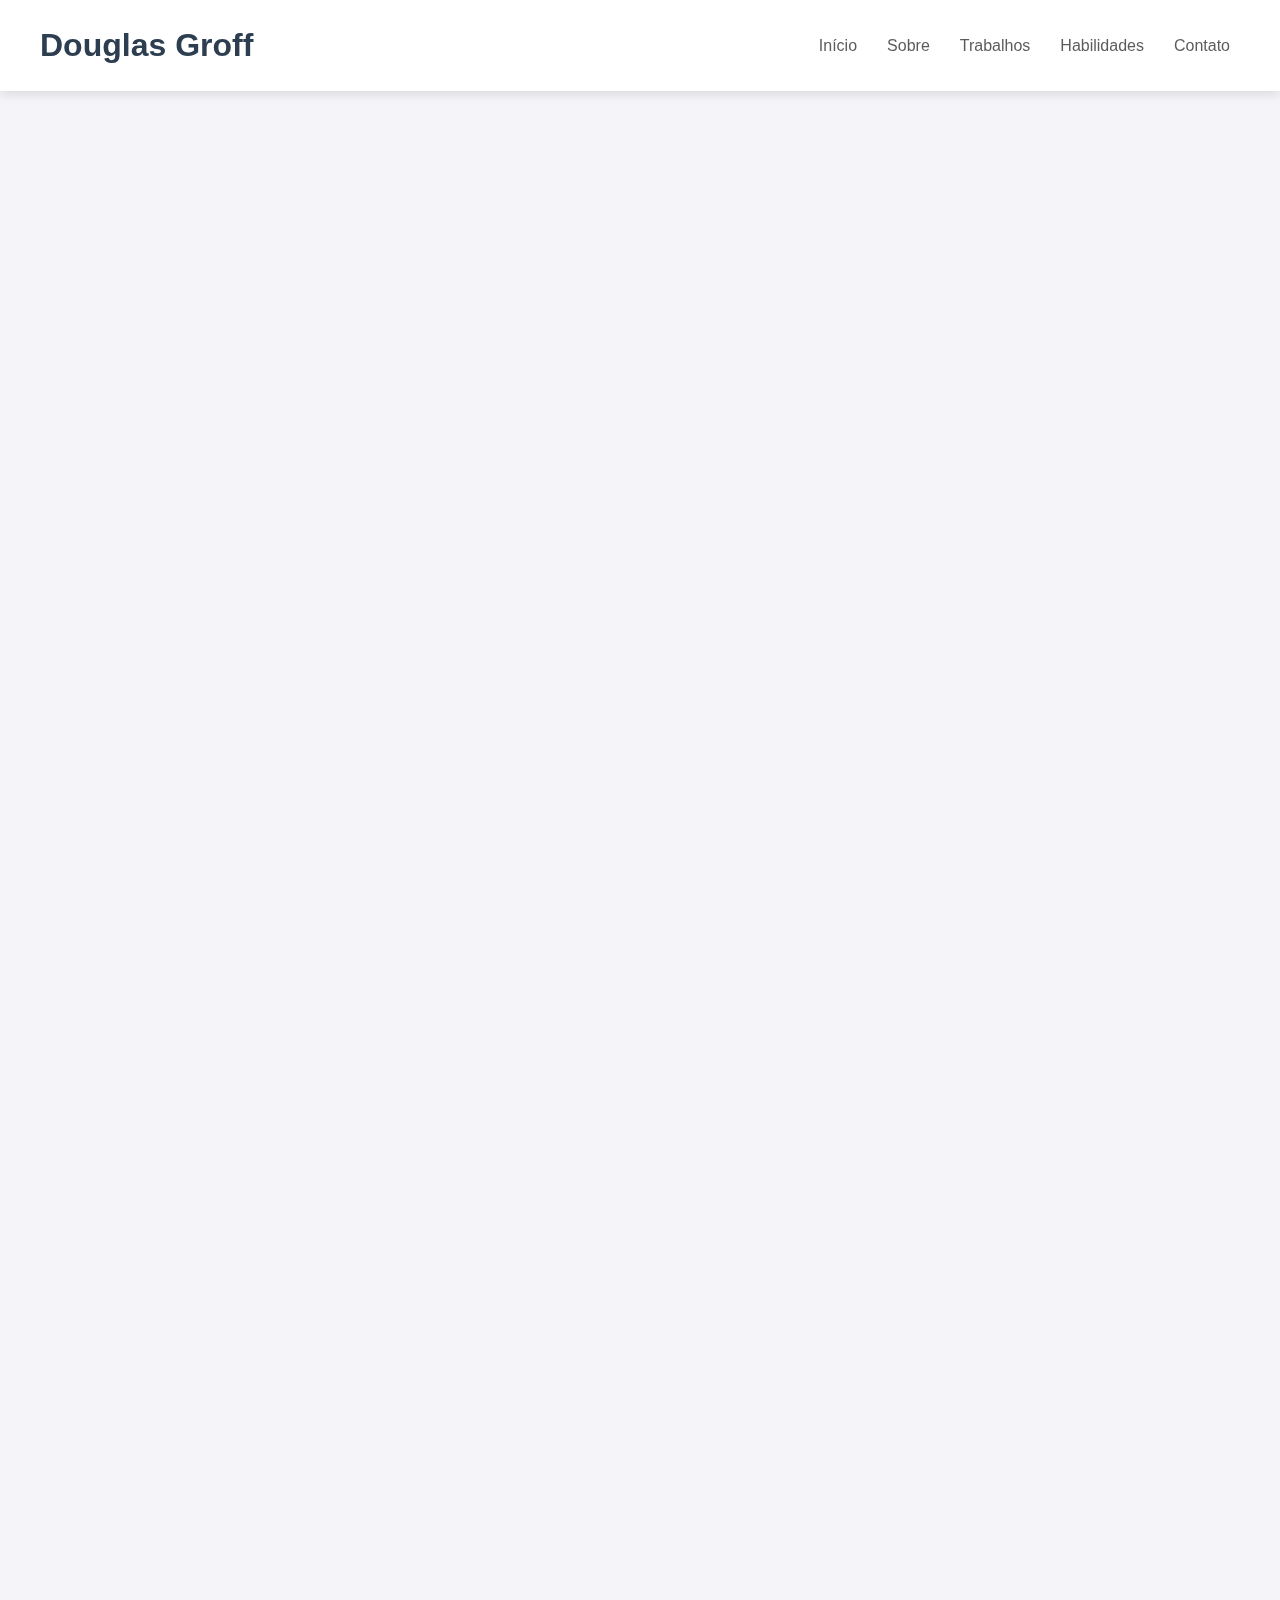
==== commit be677b88: "Update index.html" ====
--- a/index.html
+++ b/index.html
@@ -23,6 +23,7 @@
                     <li><a href="#home">Início</a></li>
                     <li><a href="#sobre">Sobre</a></li>
                     <li><a href="#trabalhos">Trabalhos</a></li>
+					<li><a href="#habilidades">Habilidades</a></li>
                     <li><a href="#contato">Contato</a></li>
                 </ul>
             </div>
@@ -68,6 +69,53 @@
             </div>
         </div>
     </section>
+	
+	<section id="habilidades">
+    <h2>Minhas Habilidades</h2>
+    <div class="habilidades-container">
+        <div class="habilidade">
+            <i class="fab fa-java"></i> <!-- Ícone para Java -->
+            <h3>Java</h3>
+            <p>Experiência no desenvolvimento de sistemas e aplicativos em Java, utilizando frameworks como Spring e JavaFX.</p>
+        </div>
+        <div class="habilidade">
+            <i class="fab fa-html5"></i> <!-- Ícone para HTML -->
+            <h3>HTML5</h3>
+            <p>Criação de páginas web responsivas e semânticas, utilizando as melhores práticas de HTML5.</p>
+        </div>
+        <div class="habilidade">
+            <i class="fab fa-css3-alt"></i> <!-- Ícone para CSS -->
+            <h3>CSS3</h3>
+            <p>Desenvolvimento de layouts modernos e responsivos utilizando CSS3, incluindo animações e transições.</p>
+        </div>
+        <div class="habilidade">
+            <i class="fab fa-js-square"></i> <!-- Ícone para JavaScript -->
+            <h3>JavaScript</h3>
+            <p>Habilidade no desenvolvimento de interatividade em sites, com ênfase em ES6+ e bibliotecas como React e Node.js.</p>
+        </div>
+        <div class="habilidade">
+            <i class="fas fa-database"></i> <!-- Ícone para banco de dados -->
+            <h3>Bancos de Dados</h3>
+            <p>Experiência com bancos de dados relacionais (MySQL, PostgreSQL) e NoSQL (MongoDB), além de sólida vivência em Oracle e PL/SQL Developer, com ênfase em otimização e desenvolvimento de consultas complexas.</p>
+        </div>
+        <div class="habilidade">
+            <i class="fab fa-linux"></i> <!-- Ícone para Linux -->
+            <h3>Linux</h3>
+            <p>Experiência em administração de sistemas Linux, incluindo configurações, manutenção e automação de processos.</p>
+        </div>
+		<div class="habilidade">
+			<i class="fas fa-headset"></i> <!-- Ícone para Atendimento ao Cliente -->
+			<h3>Atendimento ao Cliente</h3>
+			<p>Experiência no atendimento e suporte ao cliente, resolução de problemas, e garantia de satisfação, com foco em comunicação clara e eficiente.</p>
+		</div>
+		<div class="habilidade">
+			<i class="fab fa-windows"></i> <!-- Ícone para Windows -->
+			<h3>Windows</h3>
+			<p>Experiência em administração de sistemas Windows, incluindo instalação, configuração, manutenção e solução de problemas em ambientes corporativos e domésticos.</p>
+		</div>
+    </div>
+</section>
+
 
 <section id="contato">
     <div class="contact-info">
--- a/style.css
+++ b/style.css
@@ -1,455 +1,543 @@
-/* Declaração de variáveis para cores e fontes */
-:root {
-    --cor-principal: #bb86fc;
-    --cor-secundaria: #121212;
-    --cor-texto: #e0e0e0;
-    --cor-fundo: #1f1f1f;
-    --cor-destaque: #333333;
-    --cor-hover: #2a2a2a;
-    --cor-borda: #333333;
-}
-
-/* Reset de estilos */
+/* Estilos Globais */
 * {
     margin: 0;
     padding: 0;
     box-sizing: border-box;
-}
-
-/* Corpo */
+    transition: all 0.3s ease;
+}
+
 body {
-    font-family: Arial, sans-serif;
-    background-color: var(--cor-secundaria);
-    color: var(--cor-texto);
+    font-family: 'Segoe UI', Tahoma, Geneva, Verdana, sans-serif;
+    background-color: #f4f4f9;
+    color: #333;
     line-height: 1.6;
 }
 
-/* Cabeçalho */
+/* Efeito de transição suave nos títulos */
+h1,
+h2,
+h3 {
+    font-family: 'Roboto', sans-serif;
+    color: #333;
+    text-transform: uppercase;
+    text-align: center;
+    font-weight: 600;
+    opacity: 0;
+    transform: translateY(20px);
+    animation: fadeUp 0.5s ease forwards;
+    animation-delay: 0.2s;
+}
+
+h1:hover,
+h2:hover,
+h3:hover {
+    text-shadow: 2px 2px 8px rgba(0, 0, 0, 0.2);
+    color: #3498db;
+    transform: translateY(-3px);
+}
+
+h1 {
+    font-size: 3rem;
+    margin-bottom: 20px;
+}
+
+h2 {
+    font-size: 2.5rem;
+    margin-bottom: 15px;
+}
+
+h3 {
+    font-size: 2rem;
+    margin-bottom: 10px;
+}
+
+p {
+    font-size: 1.2rem;
+    color: #555;
+    text-align: center;
+    margin-bottom: 30px;
+    opacity: 0;
+    animation: fadeIn 0.5s ease forwards;
+    animation-delay: 0.4s;
+}
+
+/* Efeito de animação para os títulos */
+@keyframes fadeUp {
+    0% {
+        opacity: 0;
+        transform: translateY(20px);
+    }
+    100% {
+        opacity: 1;
+        transform: translateY(0);
+    }
+}
+
+/* Efeito de animação para o parágrafo */
+@keyframes fadeIn {
+    0% {
+        opacity: 0;
+    }
+    100% {
+        opacity: 1;
+    }
+}
+
+/* Cabeçalho fixo e navegação */
 header {
-    background-color: var(--cor-fundo);
-    padding: 10px 0;
-    box-shadow: 0 2px 4px rgba(0, 0, 0, 0.5);
-}
-
-header nav ul {
-    display: flex;
-    justify-content: center;
+    position: fixed;
+    top: 0;
+    left: 0;
+    width: 100%;
+    background-color: #fff;
+    padding: 20px 40px;
+    box-shadow: 0 4px 10px rgba(0, 0, 0, 0.1);
+    z-index: 100;
+    transition: box-shadow 0.3s ease, background-color 0.3s ease, transform 0.3s ease;
+}
+
+header.scrolled {
+    background-color: #fff;
+    box-shadow: 0 8px 15px rgba(0, 0, 0, 0.3);
+    transform: scale(0.98);
+}
+
+/* Menu */
+#menu {
+    display: flex;
+    justify-content: space-between;
+    align-items: center;
+    max-width: 1200px;
+    margin: 0 auto;
+}
+
+#menu .logo a {
+    color: #2c3e50;
+    font-size: 2rem;
+    font-weight: 700;
+    text-decoration: none;
+    transition: color 0.3s ease, transform 0.3s ease;
+}
+
+#menu .logo a:hover {
+    color: #3498db;
+    transform: scale(1.05);
+}
+
+/* Itens do Menu */
+#menu-items {
+    display: flex;
+    gap: 10px;
+}
+
+#menu-items ul {
     list-style: none;
-}
-
-header nav ul li {
-    margin: 0 20px;
-}
-
-header nav ul li a {
-    color: var(--cor-texto);
+    display: flex;
+    gap: 10px;
+}
+
+#menu-items ul li a {
+    color: #333;
+    font-size: 1rem;
+    font-weight: 500;
     text-decoration: none;
-    font-size: 1.125rem; /* Melhor unidade para escalabilidade */
-    transition: color 0.3s, background-color 0.3s;
-    padding: 5px 10px;
-    border-radius: 4px;
-}
-
-header nav ul li a:hover {
-    color: var(--cor-principal);
-    background-color: var(--cor-hover);
+    padding: 10px 10px;
+    transition: background-color 0.3s ease, transform 0.3s ease, opacity 0.3s ease;
+    border-radius: 30px;
+    opacity: 0.8;
+}
+
+#menu-items ul li a:hover {
+    background-color: #3498db;
+    color: #fff;
+    transform: scale(1.05);
+    opacity: 1;
+    box-shadow: 0 4px 8px rgba(0, 0, 0, 0.2);
+}
+
+/* Menu Responsivo */
+.menu-hamburguer {
+    display: none;
+    cursor: pointer;
+    font-size: 2rem;
+    color: #333;
+    transition: transform 0.3s ease;
+}
+
+.menu-hamburguer.open {
+    transform: rotate(90deg);
+}
+
+@media (max-width: 768px) {
+    #menu-items {
+        display: none;
+        flex-direction: column;
+        gap: 10px;
+        text-align: center;
+        background-color: #fff;
+        position: absolute;
+        top: 70px;
+        right: 0;
+        left: 0;
+        padding: 10px;
+        z-index: 999;
+    }
+
+    #menu-items.active {
+        display: flex;
+        gap: 10px;
+        padding: 10px;
+    }
+
+    .menu-hamburguer {
+        display: block;
+    }
+
+    #menu-items ul {
+        display: block;
+    }
+
+    #menu-items ul li a {
+        padding: 10px;
+        font-size: 1.2rem;
+        margin: 10px 0;
+        height: 10px;
+        display: flex;
+        justify-content: center;
+        align-items: center;
+    }
 }
 
 /* Seções */
 section {
-    padding: 20px;
-    margin-bottom: 20px;
-}
-
-/* Seção de Introdução */
-.intro {
+    padding: 120px 40px 40px;
+    margin-top: 80px;
+    position: relative;
+    overflow: hidden;
+    opacity: 0;
+    transform: translateY(50px);
+    transition: opacity 0.5s ease, transform 0.5s ease;
+}
+
+section.visible {
+    opacity: 1;
+    transform: translateY(0);
+}
+
+/* Efeito de parallax suave */
+section::before {
+    content: '';
+    position: absolute;
+    top: 0;
+    left: 0;
+    width: 100%;
+    height: 100%;
+    background: rgba(255, 255, 255, 0.1);
+    z-index: -1;
+    transform: translateZ(-1px) scale(1.5);
+    transition: transform 0.5s ease;
+}
+
+/* Animação para imagens de intro e projetos */
+.intro-text {
+    margin-bottom: 30px;
+}
+
+.intro-img {
+    display: flex;
+    justify-content: center;
+    opacity: 0;
+    animation: fadeIn 0.5s ease forwards;
+    animation-delay: 0.6s;
+}
+
+.intro-img img {
+    width: 350px;
+    height: 350px;
+    border-radius: 50%;
+    object-fit: cover;
+    border: 5px solid #3498db;
+    box-shadow: 0 6px 15px rgba(0, 0, 0, 0.1);
+    transition: transform 0.3s ease, box-shadow 0.3s ease;
+}
+
+.intro-img img:hover {
+    transform: scale(1.03);
+    box-shadow: 0 10px 20px rgba(0, 0, 0, 0.2);
+}
+
+/* Animação para os projetos */
+.projeto {
+    display: flex;
+    flex-wrap: wrap;
+    justify-content: center;
+    gap: 30px;
+    margin-bottom: 40px;
+    text-align: center;
+    opacity: 0;
+    animation: fadeInUp 0.5s ease forwards;
+    animation-delay: 0.8s;
+}
+
+@keyframes fadeInUp {
+    0% {
+        opacity: 0;
+        transform: translateY(20px);
+    }
+    100% {
+        opacity: 1;
+        transform: translateY(0);
+    }
+}
+
+.projeto-item {
     display: flex;
     align-items: center;
-    justify-content: space-between;
-    background-color: var(--cor-hover);
-    border-radius: 8px;
-    padding: 50px 20px;
-    flex-wrap: wrap;
     gap: 20px;
-}
-
-.intro-text {
-    max-width: 50%;
-}
-
-.intro h1 {
-    color: var(--cor-principal);
+    padding: 10px;
+    border: 2px solid #3498db;
+    border-radius: 10px;
+    background-color: #fff;
+    box-shadow: 0 6px 15px rgba(0, 0, 0, 0.1);
+    max-width: 500px;
+    width: 100%;
+    transition: transform 0.3s ease, box-shadow 0.3s ease;
+}
+
+.projeto-item:hover {
+    transform: scale(1.03);
+    box-shadow: 0 10px 20px rgba(0, 0, 0, 0.2);
+}
+
+.projeto-item .logo {
+    width: auto;
+    height: auto;
+    max-width: 150px;
+    max-height: 150px;
+    object-fit: contain;
+    transition: transform 0.4s ease, opacity 0.3s ease;
+    border: none;
+}
+
+.projeto-item .logo:hover {
+    transform: rotate(360deg);
+    opacity: 0.8;
+}
+
+.projeto-item .info {
+    display: flex;
+    flex-direction: column;
+    justify-content: center;
+    gap: 5px;
+}
+
+.projeto-item .info h3 {
+    font-size: 1.2rem;
+    color: #333;
+    font-weight: bold;
+}
+
+.projeto-item .info p {
+    font-size: 1rem;
+    color: #555;
+    margin: 0;
+}
+
+/* Responsividade */
+@media (max-width: 1024px) {
+    .projeto-item {
+        max-width: 400px;
+    }
+
+    .projeto-item .logo {
+        width: 80px;
+        height: 80px;
+    }
+}
+
+@media (max-width: 768px) {
+    .projeto-item {
+        max-width: 350px;
+    }
+
+    .projeto-item .logo {
+        width: 70px;
+        height: 70px;
+    }
+}
+
+@media (max-width: 480px) {
+    .projeto-item {
+        max-width: 300px;
+    }
+
+    .projeto-item .logo {
+        width: 60px;
+        height: 60px;
+    }
+}
+
+.projeto img {
+    max-width: 15%;
+    height: auto;
+    object-fit: contain;
+    box-shadow: 0 10px 20px rgba(0, 0, 0, 0.15);
+    border: 4px solid #3498db;
+    transition: transform 0.3s ease, box-shadow 0.3s ease;
+}
+
+.projeto img:hover {
+    transform: scale(1.05);
+    box-shadow: 0 15px 25px rgba(0, 0, 0, 0.2);
+}
+
+/* Seção de Contato */
+#contato {
+    background-color: #f4f4f9;
+    padding: 80px 40px;
+    text-align: center;
+    transition: background-color 0.3s ease;
+}
+
+#contato:hover {
+    background-color: #ececec;
+}
+
+.contact-info h2 {
     font-size: 2.5rem;
     margin-bottom: 10px;
-}
-
-.intro p {
+    color: #333;
+    font-weight: 600;
+    transition: color 0.3s ease;
+}
+
+.contact-info h2:hover {
+    color: #3498db;
+}
+
+.contact-info p {
     font-size: 1.2rem;
-}
-
-.intro-img {
-    max-width: 40%;
-    display: flex;
-    justify-content: center;
-}
-
-.foto-perfil {
-    width: 75%;
-    border-radius: 50%;
-    border: 4px solid var(--cor-principal);
-    object-fit: cover;
-}
-
-/* Seção de Destaques */
-.destaques {
-    display: flex;
-    justify-content: space-around;
-    flex-wrap: wrap;
-    gap: 10px;
-    margin-top: 20px;
-}
-
-.projeto {
-    width: 15%;
-    background-color: var(--cor-destaque);
-    padding: 10px;
-    border-radius: 8px;
-    box-shadow: 0 4px 8px rgba(0, 0, 0, 0.3);
-    transition: transform 0.3s, box-shadow 0.3s;
-}
-
-.projeto:hover {
-    transform: translateY(-10px);
-    box-shadow: 0 8px 16px rgba(0, 0, 0, 0.4);
-}
-
-.projeto img {
-    width: 80%;
-    border-radius: 8px;
+    color: #555;
+    margin-bottom: 30px;
+}
+
+/* Formulário de Contato */
+.contact-form {
+    background-color: #fff;
+    padding: 20px;
+    border-radius: 10px;
+    box-shadow: 0 4px 15px rgba(0, 0, 0, 0.1);
+    width: 100%;
+    max-width: 600px;
     margin: 0 auto;
-    display: block;
-}
-
-.projeto h3 {
-    color: var(--cor-principal);
-    margin-top: 10px;
-}
-
-.projeto p {
-    color: var(--cor-texto);
-}
-
-.projeto p a {
-    color: var(--cor-texto);
-    text-decoration: none;
-    transition: color 0.3s;
-}
-
-.projeto p a:hover {
-    color: var(--cor-principal);
-}
-
-/* Seção Trabalhos */
-.trabalhos {
-    display: flex;
-    justify-content: center;
-    align-items: center;
-    flex-wrap: wrap;
+    display: flex;
+    flex-direction: column;
     gap: 20px;
-    padding: 20px;
-}
-
-.trabalhos .projeto {
-    width: 300px;
-    background-color: var(--cor-destaque);
-    padding: 15px;
-    border-radius: 8px;
-    box-shadow: 0 4px 8px rgba(0, 0, 0, 0.3);
-    text-align: center;
-    transition: transform 0.3s, box-shadow 0.3s;
-}
-
-.trabalhos .projeto img {
-    width: 80%;
-    margin: 0 auto;
-    display: block;
-    border-radius: 8px;
-}
-
-.trabalhos .projeto h3 {
-    color: var(--cor-principal);
-    margin-top: 10px;
-}
-
-.trabalhos .projeto p {
-    color: var(--cor-texto);
-    margin-top: 10px;
-}
-
-/* Estilo para a seção de contato */
-.contato {
-    max-width: 600px;
-    margin: 50px auto;
-    background-color: var(--cor-fundo);
-    padding: 20px 30px;
-    border-radius: 10px;
-    box-shadow: 0 4px 8px rgba(0, 0, 0, 0.3);
-    text-align: center;
-}
-
-.contato h1 {
-    color: var(--cor-principal);
-    font-size: 2rem;
-    margin-bottom: 10px;
-}
-
-.contato p {
-    color: var(--cor-texto);
-    font-size: 1.1rem;
-    margin-bottom: 20px;
-}
-
-/* Estilo para o formulário */
-#contato-form {
+    transition: transform 0.3s ease;
+}
+
+.contact-form:hover {
+    transform: translateY(-3px);
+}
+
+.form-group {
     display: flex;
     flex-direction: column;
-    gap: 15px;
-}
-
-.campo {
-    text-align: left;
-}
-
-.campo label {
-    color: var(--cor-texto);
-    font-weight: bold;
-    margin-bottom: 5px;
-    display: block;
-}
-
-.campo input,
-.campo textarea {
+}
+
+.contact-form input,
+.contact-form textarea,
+.contact-form button {
     width: 100%;
     padding: 10px;
-    border: 2px solid var(--cor-borda);
+    margin-bottom: 10px;
     border-radius: 5px;
-    background-color: #2a2a2a;
-    color: var(--cor-texto);
+    border: 1px solid #ccc;
+    box-sizing: border-box;
     font-size: 1rem;
-    transition: border 0.3s;
-}
-
-.campo input:focus,
-.campo textarea:focus {
-    border-color: var(--cor-principal);
-    outline: none;
-}
-
-.campo textarea {
-    resize: vertical;
-}
-
-/* Botão de envio */
-button[type="button"] {
-    padding: 10px 20px;
-    background-color: var(--cor-principal);
-    color: var(--cor-secundaria);
+    transition: border-color 0.3s ease, box-shadow 0.3s ease;
+}
+
+.contact-form input:focus,
+.contact-form textarea:focus {
+    border-color: #3498db;
+    box-shadow: 0 0 8px rgba(52, 152, 219, 0.5);
+}
+
+.contact-form textarea {
+    min-height: 150px;
+    resize: none;
+    height: 150px;
+}
+
+.contact-form button {
+    background-color: #3498db;
+    color: white;
+    padding: 12px;
     border: none;
-    border-radius: 5px;
-    font-size: 1.1rem;
-    font-weight: bold;
+    border-radius: 30px;
     cursor: pointer;
-    transition: background-color 0.3s, transform 0.2s;
-}
-
-button[type="button"]:hover {
-    background-color: #a673e8;
+    font-size: 1rem;
+    box-shadow: 0 6px 15px rgba(0, 0, 0, 0.1);
+    transition: box-shadow 0.3s ease, transform 0.3s ease, background-color 0.3s ease;
+}
+
+.contact-form button:hover {
+    box-shadow: 0 8px 20px rgba(0, 0, 0, 0.2);
+    transform: translateY(-3px);
+    background-color: #2980b9;
+}
+
+/* Responsividade para telas pequenas */
+@media (max-width: 768px) {
+    #contato {
+        padding: 60px 20px;
+    }
+
+    .contact-form {
+        padding: 30px;
+        max-width: 100%;
+    }
+}
+
+/* Footer */
+footer {
+    background-color: #fff;
+    color: #000;
+    text-align: center;
+    padding: 30px 0;
+    transition: background-color 0.3s ease;
+}
+
+footer:hover {
+    background-color: #f4f4f9;
+}
+
+footer p {
+    margin-bottom: 20px;
+    font-size: 16px;
+}
+
+footer ul {
+    list-style-type: none;
+    padding: 0;
+    margin: 0;
+    display: flex;
+    justify-content: center;
+}
+
+footer ul li {
+    margin: 0 15px;
+}
+
+footer ul li a {
+    text-decoration: none;
+    color: #000;
+    font-size: 24px;
+    transition: color 0.3s ease, transform 0.3s ease;
+}
+
+footer ul li a:hover {
+    color: #2980b9;
     transform: scale(1.05);
 }
-
-button[type="button"]:active {
-    transform: scale(0.95);
-}
-
-/* Responsividade */
-@media (max-width: 768px) {
-    .intro {
-        flex-direction: column;
-        text-align: center;
-    }
-
-    .destaques {
-        flex-direction: column;
-        align-items: center;
-    }
-
-    .projeto {
-        width: 80%;
-        margin-bottom: 20px;
-    }
-
-    footer ul li {
-        display: block;
-        margin: 10px 0;
-    }
-
-    .trabalhos {
-        flex-direction: column;
-    }
-}
-
-/* Menu hambúrguer */
-.hamburger-menu {
-    display: none;
-    flex-direction: column;
-    cursor: pointer;
-    width: 30px;
-    height: 25px;
-    justify-content: space-between;
-    align-items: center;
-    transition: transform 0.3s ease;
-    top: 20px;
-    left: 20px;
-    z-index: 1000;
-}
-
-.hamburger-menu .bar {
-    background-color: var(--cor-texto);
-    height: 4px;
-    width: 100%;
-    border-radius: 2px;
-    transition: all 0.3s ease;
-}
-
-.hamburger-menu.open .bar:nth-child(1) {
-    transform: rotate(45deg) translate(20px, -5px);
-}
-
-.hamburger-menu.open .bar:nth-child(2) {
-    opacity: 0;
-}
-
-.hamburger-menu.open .bar:nth-child(3) {
-    transform: rotate(-45deg) translate(20px, 5px);
-}
-
-/* Menu de navegação */
-#menu {
-    display: flex;
-    justify-content: center;
-    list-style: none;
-}
-
-#menu li {
-    margin: 0 20px;
-}
-
-#menu li a {
-    color: var(--cor-texto);
-    text-decoration: none;
-    font-size: 1.125rem;
-    transition: color 0.3s, background-color 0.3s;
-    padding: 5px 10px;
-    border-radius: 4px;
-}
-
-#menu li a:hover {
-    color: var(--cor-principal);
-    background-color: var(--cor-hover);
-}
-
-/* Menu hambúrguer em telas menores */
-@media (max-width: 768px) {
-    .hamburger-menu {
-        display: flex;
-    }
-
-    #menu {
-        display: none;
-        flex-direction: column;
-        width: 100%;
-        text-align: center;
-        background-color: var(--cor-fundo);
-        position: absolute;
-        top: 60px;
-        left: 0;
-        padding: 10px 0;
-    }
-
-    #menu.active {
-        display: flex;
-    }
-}
-
-@media (max-width: 480px) {
-    #menu li a {
-        font-size: 1.25rem;
-    }
-}
-
-/* Rodapé */
-footer {
-    text-align: center;
-    background-color: #1f1f1f;
-    color: #e0e0e0;
-    padding: 20px 0;
-    margin-top: 40px;
-    border-top: 2px solid #bb86fc;
-    font-size: 0.9em;
-}
-
-/* Lista de links no rodapé */
-footer ul {
-    list-style: none;
-    padding: 0;
-    margin-top: 15px;
-    display: flex;
-    justify-content: center;
-    flex-wrap: wrap; /* Permite quebrar linha quando necessário */
-    gap: 15px; /* Espaço entre os links */
-}
-
-/* Links do rodapé */
-footer ul li {
-    display: inline-block;
-    margin: 0 10px;
-}
-
-footer ul li a {
-    color: #e0e0e0;
-    text-decoration: none;
-    font-size: 20px;
-    transition: color 0.3s;
-}
-
-footer ul li a:hover {
-    color: #bb86fc;
-}
-
-/* Media Queries para Responsividade no Rodapé */
-@media (max-width: 768px) {
-    footer ul {
-        flex-direction: row; /* Alinha os links lado a lado */
-        gap: 20px; /* Aumenta o espaço entre os links */
-    }
-
-    footer ul li {
-        margin: 0; /* Remove o espaçamento adicional entre os links */
-    }
-}
-
-@media (max-width: 480px) {
-    footer ul {
-        flex-direction: row; /* Mantém os links lado a lado */
-        justify-content: center; /* Centraliza os links */
-        gap: 15px; /* Ajusta o espaço entre os links */
-    }
-
-    footer ul li {
-        margin: 0 15px; /* Espaçamento leve entre os links */
-    }
-
-    footer ul li a {
-        font-size: 18px; /* Ajusta o tamanho do texto dos links */
-    }
-}
